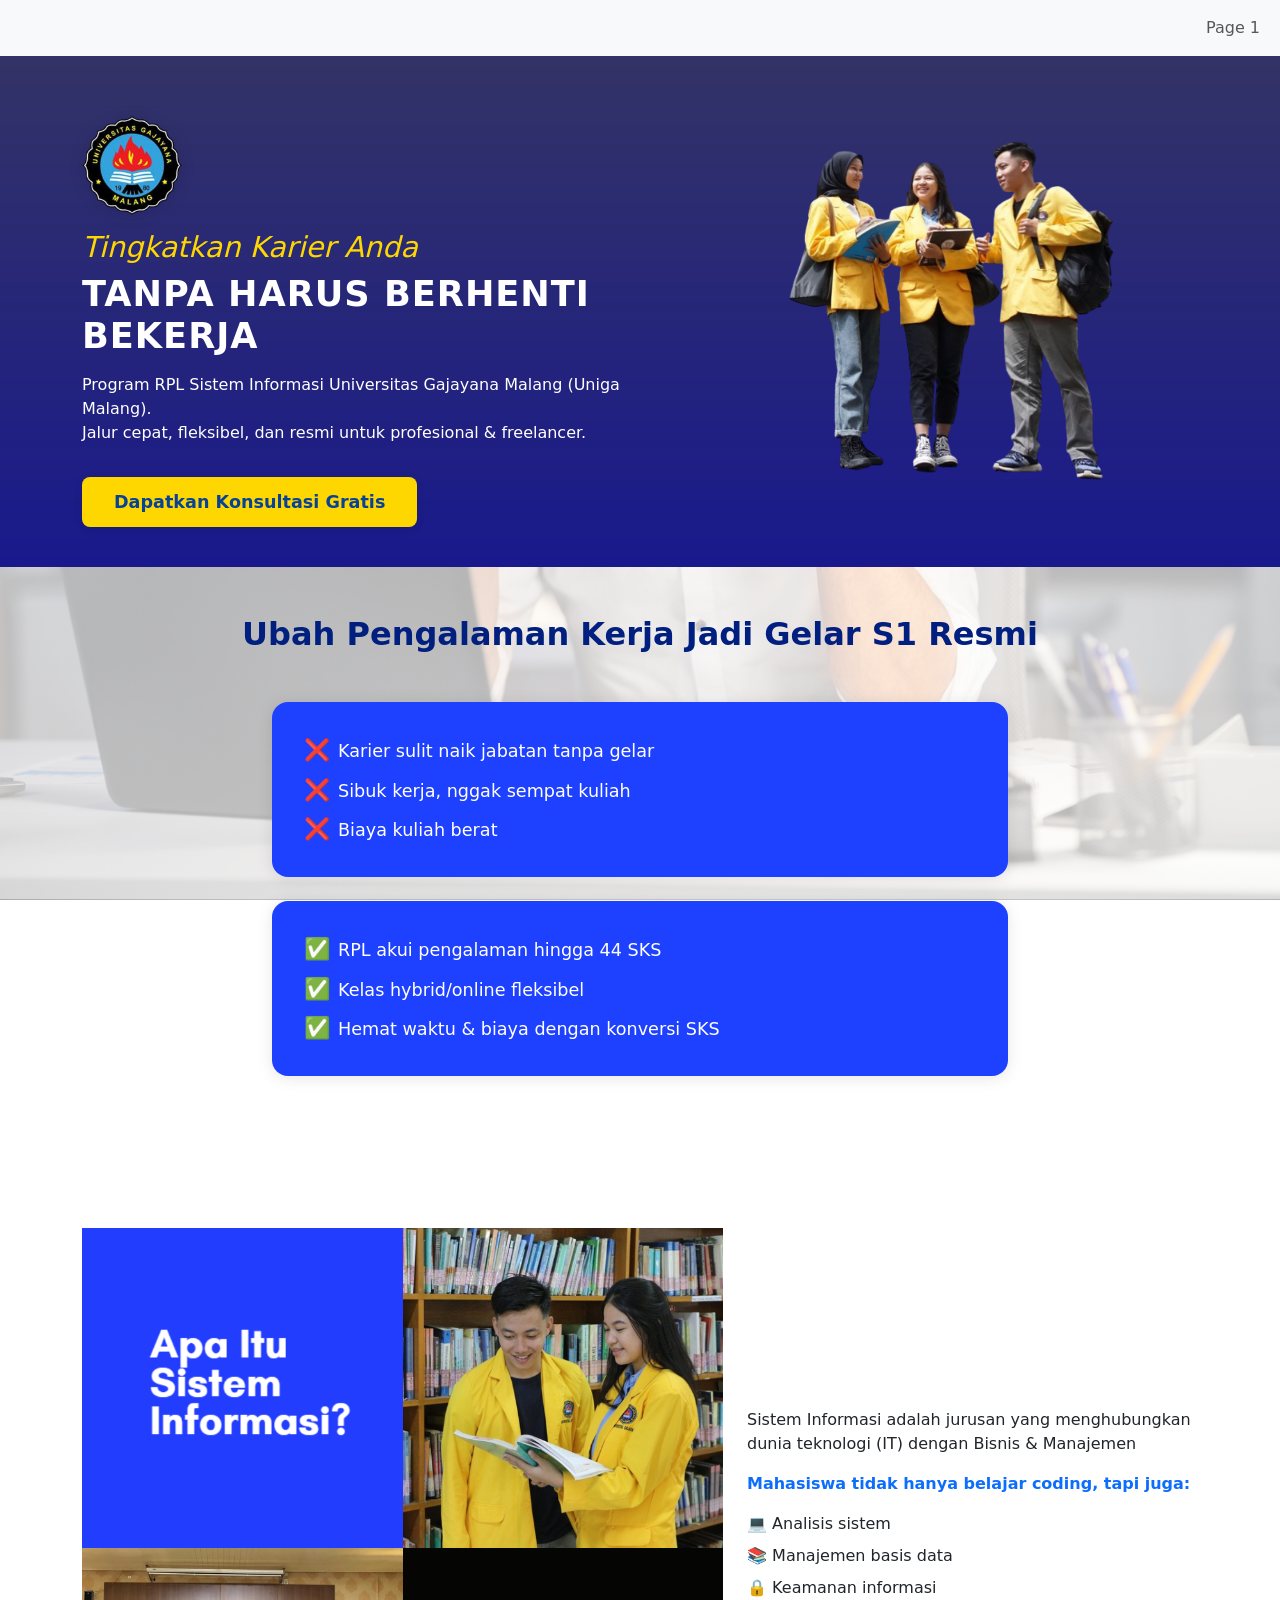
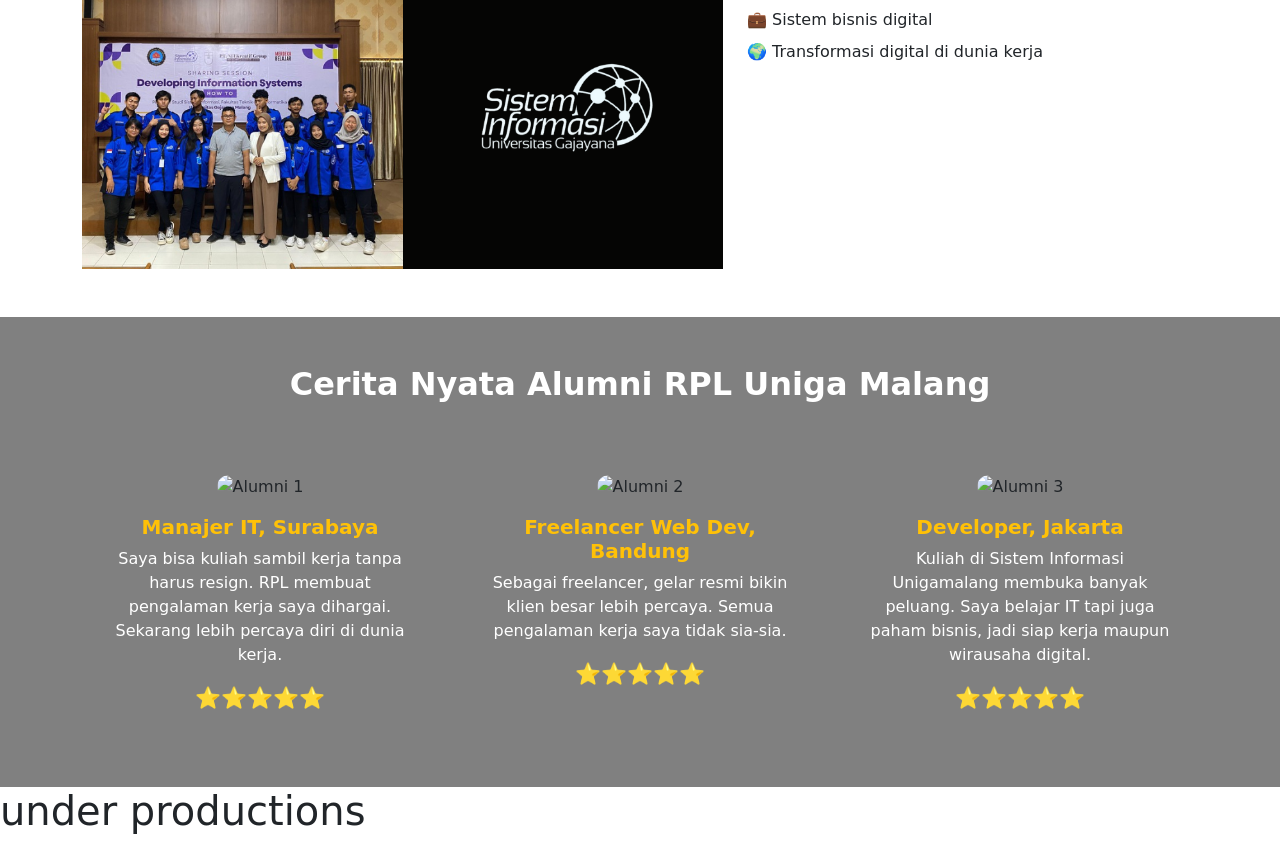
==== index.html @ 71e69e75 "push" ====
<!DOCTYPE html>
<html lang="en">
  <head>
    <!-- Required meta tags -->
    <meta charset="utf-8" />
    <meta name="viewport" content="width=device-width, initial-scale=1" />

    <!-- Bootstrap CSS -->
    <link
      href="https://cdn.jsdelivr.net/npm/bootstrap@5.0.2/dist/css/bootstrap.min.css"
      rel="stylesheet"
      integrity="sha384-EVSTQN3/azprG1Anm3QDgpJLIm9Nao0Yz1ztcQTwFspd3yD65VohhpuuCOmLASjC"
      crossorigin="anonymous"
    />

    <link rel="stylesheet" href="css/style.css" />
    <title>Sistem Informasi</title>
  </head>
  <body>
    <!-- <div class="container"> -->
    <!-- navbar  -->
    <nav class="navbar navbar-expand-lg bg-body-tertiary">
      <div class="container-fluid">
        <!-- <a class="navbar-brand" href="#">Navbar</a>
          <button
            class="navbar-toggler"
            type="button"
            data-bs-toggle="collapse"
            data-bs-target="#navbarNavAltMarkup"
            aria-controls="navbarNavAltMarkup"
            aria-expanded="false"
            aria-label="Toggle navigation"
          >
            <span class="navbar-toggler-icon"></span>
          </button> -->
        <div class="collapse navbar-collapse" id="navbarNavAltMarkup">
          <div class="navbar-nav ms-auto">
            <!-- <a class="nav-link active" aria-current="page" href="#">Home</a>
              <a class="nav-link" href="#">Features</a> -->
            <a class="nav-link" href="#">Page 1</a>
          </div>
        </div>
      </div>
    </nav>
    <!-- end navbar  -->

    <!-- heropage -->
    <section class="hero-section">
      <div class="container">
        <div class="row align-items-center">
          <!-- Bagian kiri teks -->
          <div class="col-md-6 hero-text">
            <img class="hero-logo" src="assets/logo.png" alt="" />
            <h2>Tingkatkan Karier Anda</h2>
            <h1>TANPA HARUS BERHENTI BEKERJA</h1>
            <p class="mt-3">
              Program RPL Sistem Informasi Universitas Gajayana Malang (Uniga
              Malang). <br />
              Jalur cepat, fleksibel, dan resmi untuk profesional & freelancer.
            </p>
            <button class="btn btn-warning mt-3 fw-bold btn-konsultasi">
              Dapatkan Konsultasi Gratis
            </button>
          </div>

          <!-- Bagian kanan gambar mahasiswa -->
          <div class="col-md-6 text-center">
            <img
              src="assets/hero-img.png"
              alt="Mahasiswa"
              class="student-img"
            />
          </div>
        </div>
      </div>
    </section>
    <!-- end heropage -->

    <!-- info  -->
    <!-- Section Informasi -->
    <section class="info-section py-5">
      <div class="container text-center">
        <h2 class="fw-bold mb-5 section-title">
          Ubah Pengalaman Kerja Jadi Gelar S1 Resmi
        </h2>

        <div class="row justify-content-center">
          <!-- Box negatif di atas, positif di bawah -->
          <div class="col-md-8 mb-4 d-flex flex-column align-items-center">
            <div class="info-box text-white w-100 mb-4">
              <p class="mb-2">
                <span class="icon-red">❌</span>Karier sulit naik jabatan tanpa
                gelar
              </p>
              <p class="mb-2">
                <span class="icon-red">❌</span>Sibuk kerja, nggak sempat kuliah
              </p>
              <p class="mb-0">
                <span class="icon-red">❌</span>Biaya kuliah berat
              </p>
            </div>
            <div class="info-box text-white w-100">
              <p class="mb-2">
                <span class="icon-green">✅</span>RPL akui pengalaman hingga 44
                SKS
              </p>
              <p class="mb-2">
                <span class="icon-green">✅</span>Kelas hybrid/online fleksibel
              </p>
              <p class="mb-0">
                <span class="icon-green">✅</span>Hemat waktu & biaya dengan
                konversi SKS
              </p>
            </div>
          </div>
        </div>
      </div>
    </section>
    <!-- info  -->

    <!-- SI ?  -->
    <section class="about-section py-5">
      <div class="container">
        <div class="row">
          <!-- Kolom kiri (judul + gambar grid) -->
          <div class="col-md-7">
            <div class="row g-0">
              <!-- Judul di kotak biru -->
              <div
                class="col-md-6 d-flex align-items-center justify-content-center about-title"
              >
                <!-- <h2 class="text-white fw-bold text-center">Apa Itu<br>Sistem Informasi?</h2> -->
                <img
                  src="assets/si-apa.png"
                  class="img-fluid h-100 w-100 object-fit-cover"
                  alt="Kegiatan"
                />
              </div>
              <!-- Gambar mahasiswa -->
              <div class="col-md-6">
                <img
                  src="assets/mhs-si.png"
                  class="img-fluid h-100 w-100 object-fit-cover"
                  alt="Mahasiswa"
                />
              </div>
              <!-- Gambar kegiatan -->
              <div class="col-md-6">
                <img
                  src="assets/himsi-img.png"
                  class="img-fluid h-100 w-100 object-fit-cover"
                  alt="Kegiatan"
                />
              </div>
              <!-- Logo Sistem Informasi -->
              <div
                class="col-md-6 d-flex align-items-center justify-content-center bg-dark"
              >
                <img
                  src="assets/si-black.png"
                  class="img-fluid h-100 w-100 object-fit-cover"
                  alt="Kegiatan"
                />
              </div>
            </div>
          </div>

          <!-- Kolom kanan (teks penjelasan) -->
          <div
            class="col-md-5 d-flex flex-column justify-content-center mt-4 mt-md-0"
          >
            <p>
              Sistem Informasi adalah jurusan yang menghubungkan dunia teknologi
              (IT) dengan Bisnis & Manajemen
            </p>
            <p class="fw-bold text-primary">
              Mahasiswa tidak hanya belajar coding, tapi juga:
            </p>
            <ul class="list-unstyled">
              <li class="mb-2">💻 Analisis sistem</li>
              <li class="mb-2">📚 Manajemen basis data</li>
              <li class="mb-2">🔒 Keamanan informasi</li>
              <li class="mb-2">💼 Sistem bisnis digital</li>
              <li class="mb-2">🌍 Transformasi digital di dunia kerja</li>
            </ul>
          </div>
        </div>
      </div>
    </section>
    <!-- SI ?  -->

    <!-- nyata ? -->
    <section class="alumni-section py-5">
      <div class="container text-center">
        <h2 class="fw-bold text-white mb-5">
          Cerita Nyata Alumni RPL Uniga Malang
        </h2>
        <div class="row g-4">
          <!-- Card 1 -->
          <div class="col-md-4">
            <div class="alumni-card p-4 h-100">
              <img
                src="assets/alumni1.jpg"
                alt="Alumni 1"
                class="alumni-img mb-3"
              />
              <h5 class="fw-bold text-warning">Manajer IT, Surabaya</h5>
              <p class="text-white">
                Saya bisa kuliah sambil kerja tanpa harus resign. RPL membuat
                pengalaman kerja saya dihargai. Sekarang lebih percaya diri di
                dunia kerja.
              </p>
              <div class="stars">⭐⭐⭐⭐⭐</div>
            </div>
          </div>

          <!-- Card 2 -->
          <div class="col-md-4">
            <div class="alumni-card p-4 h-100">
              <img
                src="assets/alumni2.jpg"
                alt="Alumni 2"
                class="alumni-img mb-3"
              />
              <h5 class="fw-bold text-warning">Freelancer Web Dev, Bandung</h5>
              <p class="text-white">
                Sebagai freelancer, gelar resmi bikin klien besar lebih percaya.
                Semua pengalaman kerja saya tidak sia-sia.
              </p>
              <div class="stars">⭐⭐⭐⭐⭐</div>
            </div>
          </div>

          <!-- Card 3 -->
          <div class="col-md-4">
            <div class="alumni-card p-4 h-100">
              <img
                src="assets/alumni3.jpg"
                alt="Alumni 3"
                class="alumni-img mb-3"
              />
              <h5 class="fw-bold text-warning">Developer, Jakarta</h5>
              <p class="text-white">
                Kuliah di Sistem Informasi Unigamalang membuka banyak peluang.
                Saya belajar IT tapi juga paham bisnis, jadi siap kerja maupun
                wirausaha digital.
              </p>
              <div class="stars">⭐⭐⭐⭐⭐</div>
            </div>
          </div>
        </div>
      </div>
    </section>
    <!-- nyata ? -->

    <h1>under productions</h1>

    <!-- </div> -->

    <!-- Optional JavaScript; choose one of the two! -->

    <!-- Option 1: Bootstrap Bundle with Popper -->
    <script
      src="https://cdn.jsdelivr.net/npm/bootstrap@5.0.2/dist/js/bootstrap.bundle.min.js"
      integrity="sha384-MrcW6ZMFYlzcLA8Nl+NtUVF0sA7MsXsP1UyJoMp4YLEuNSfAP+JcXn/tWtIaxVXM"
      crossorigin="anonymous"
    ></script>

    <!-- Option 2: Separate Popper and Bootstrap JS -->
    <!--
    <script src="https://cdn.jsdelivr.net/npm/@popperjs/core@2.9.2/dist/umd/popper.min.js" integrity="sha384-IQsoLXl5PILFhosVNubq5LC7Qb9DXgDA9i+tQ8Zj3iwWAwPtgFTxbJ8NT4GN1R8p" crossorigin="anonymous"></script>
    <script src="https://cdn.jsdelivr.net/npm/bootstrap@5.0.2/dist/js/bootstrap.min.js" integrity="sha384-cVKIPhGWiC2Al4u+LWgxfKTRIcfu0JTxR+EQDz/bgldoEyl4H0zUF0QKbrJ0EcQF" crossorigin="anonymous"></script>
    -->
  </body>
</html>
---- css/style.css ----
.hero-section {
  background: linear-gradient(rgba(0, 0, 64, 0.8), rgba(0, 0, 128, 0.9)),
    url("https://images.unsplash.com/photo-1523050854058-8df90110c9f1") center/cover no-repeat;
  color: white;
  padding: 60px 0 40px 0;
  /* border-radius: 0 0 2rem 2rem; */
  box-shadow: 0 4px 24px rgba(0,0,0,0.08);
}
.hero-text h1 {
  font-weight: bold;
  font-size: 2.2rem;
  letter-spacing: 1px;
  margin-bottom: 0.5rem;
}
.hero-text h2 {
  color: #ffd700;
  font-style: italic;
  font-size: 1.8rem;
  margin-bottom: 0.5rem;
}
.hero-logo {
  max-width: 100px;
  margin-bottom: 15px;
  filter: drop-shadow(0 2px 8px rgba(0,0,0,0.12));
}

.btn-konsultasi {
  color: #084298 !important; /* biru Bootstrap */
  background-color: #ffd700;
  border: none;
  font-weight: bold;
  box-shadow: 0 2px 8px rgba(0,0,0,0.12);
  transition: background 0.2s, color 0.2s;
  padding: 0.75rem 2rem;
  border-radius: 0.5rem;
  font-size: 1.1rem;
}
.btn-konsultasi:hover {
  background-color: #ffe066;
  color: #084298 !important;
  box-shadow: 0 4px 16px rgba(0,0,0,0.16);
}
.student-img {
  width: 600px;
  height: 400px;
  object-fit: contain;
  border-radius: 1rem;
  /* box-shadow: 0 2px 16px rgba(0,0,0,0.10); */
}

/* Info Section */
.info-section {
  display: flex;
  flex-direction: column;
  align-items: center;
  background: linear-gradient(rgba(255,255,255,0.7), rgba(255,255,255,0.7)),
    url('../assets/info-img.jpg') center/cover no-repeat;
  background-attachment: fixed;
  padding: 40px 0;
}

.section-title {
  color: #001F7F;
  font-weight: bold;
  font-size: 2rem;
  margin-bottom: 2rem;
}

.info-box {
  margin-bottom: 2rem;
  background-color: #1E40FF;
  padding: 2rem 2rem 2rem 2rem;
  border-radius: 1rem;
  text-align: left;
  width: 100%;
  max-width: 100%;
  box-sizing: border-box;
  word-break: break-word;
  white-space: normal;
  color: #fff;
  font-size: 1.1rem;
  box-shadow: 0 2px 16px rgba(0,0,0,0.10);
}

.icon-red {
  margin-right: 8px;
  color: #ff3333;
  font-weight: bold;
  font-size: 1.2em;
}

.icon-green {
  margin-right: 8px;
  color: #00cc66;
  font-weight: bold;
  font-size: 1.2em;
}

/* SI ? */
.about-section .about-title {
  background-color: #1E40FF; /* biru */
  min-height: 200px;
  text-align: center;
}

.about-section .about-title h2 {
  font-size: 1.8rem;
}

.object-fit-cover {
  object-fit: cover;
}

/* nyata ?  */
/* Alumni Section */
.alumni-section {
  background-color: grey ; /*soon-biru terang */
}

.alumni-card {
  background: transparent;
  border-radius: 12px;
  transition: transform 0.3s ease;
}

.alumni-card:hover {
  transform: translateY(-5px);
}

.alumni-img {
  width: 120px;
  height: 120px;
  object-fit: cover;
  border-radius: 12px; /* kotak rounded */
}

.stars {
  font-size: 1.3rem;
  color: #FFD700; /* kuning emas */
}


@media (max-width: 768px) {
  .hero-section {
    padding: 30px 0 20px 0;
    background-position: center;
    border-radius: 0 0 1rem 1rem;
  }
  .hero-text h1 {
    font-size: 1.2rem;
  }
  .hero-text h2 {
    font-size: 1rem;
  }
  .student-img {
    width: 100%;
    height: auto;
    max-width: 350px;
    display: block;
    margin: 0 auto;
    border-radius: 0.5rem;
  }
  .hero-logo {
    max-width: 50px;
  }
  .info-box {
    padding: 1rem;
    font-size: 1rem;
    border-radius: 0.5rem;
  }
}
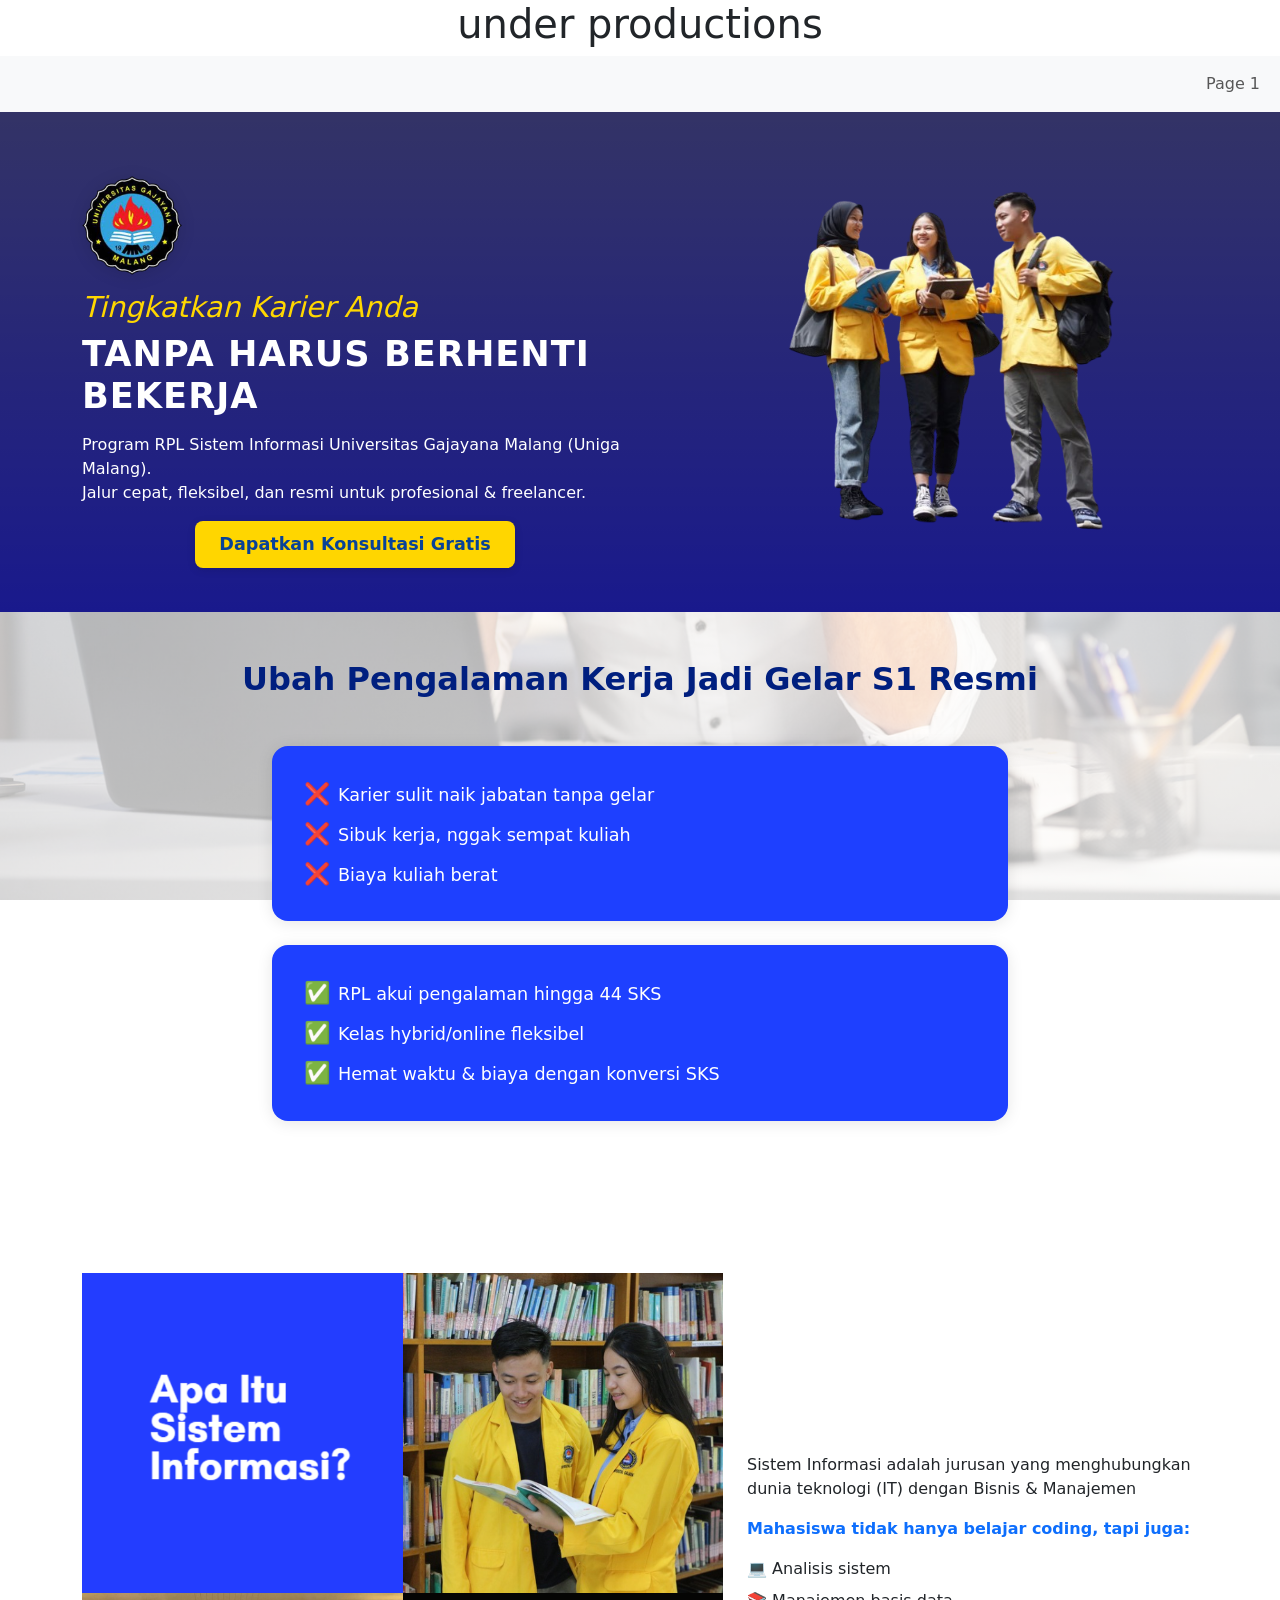
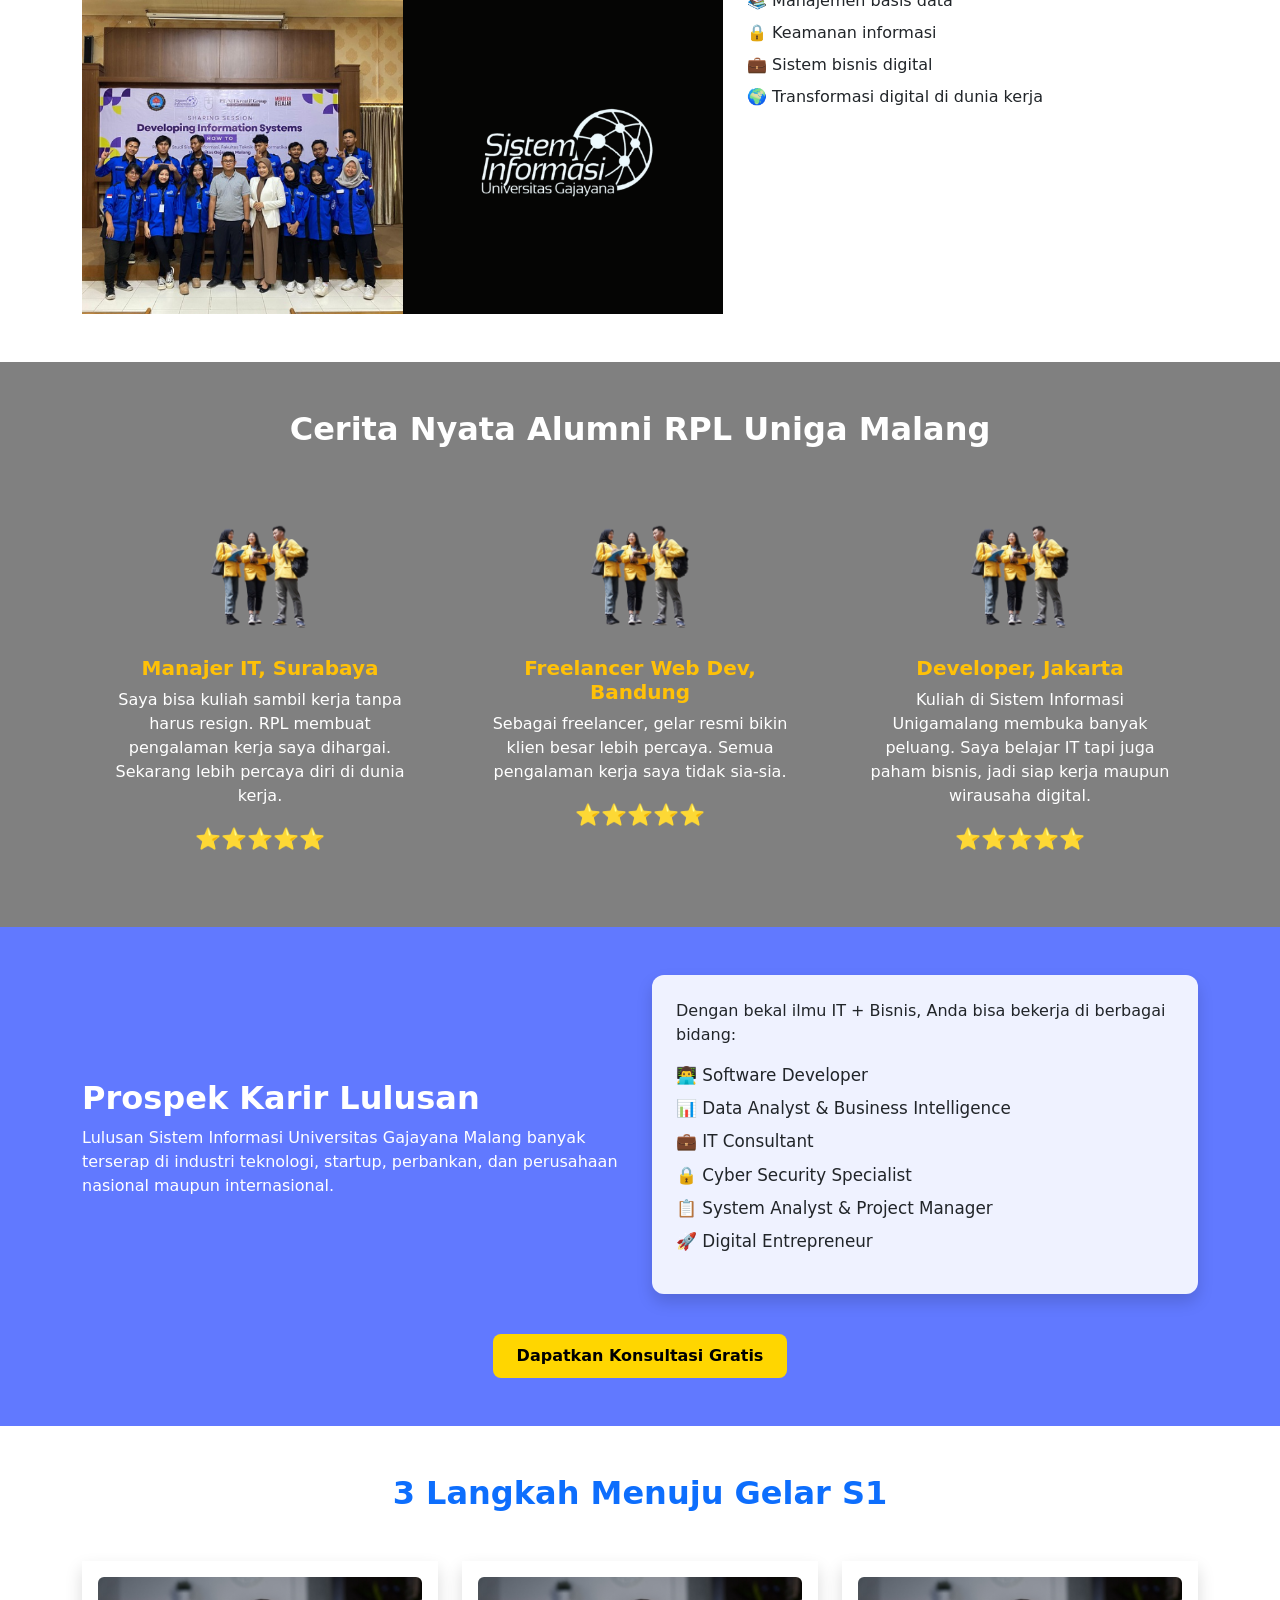
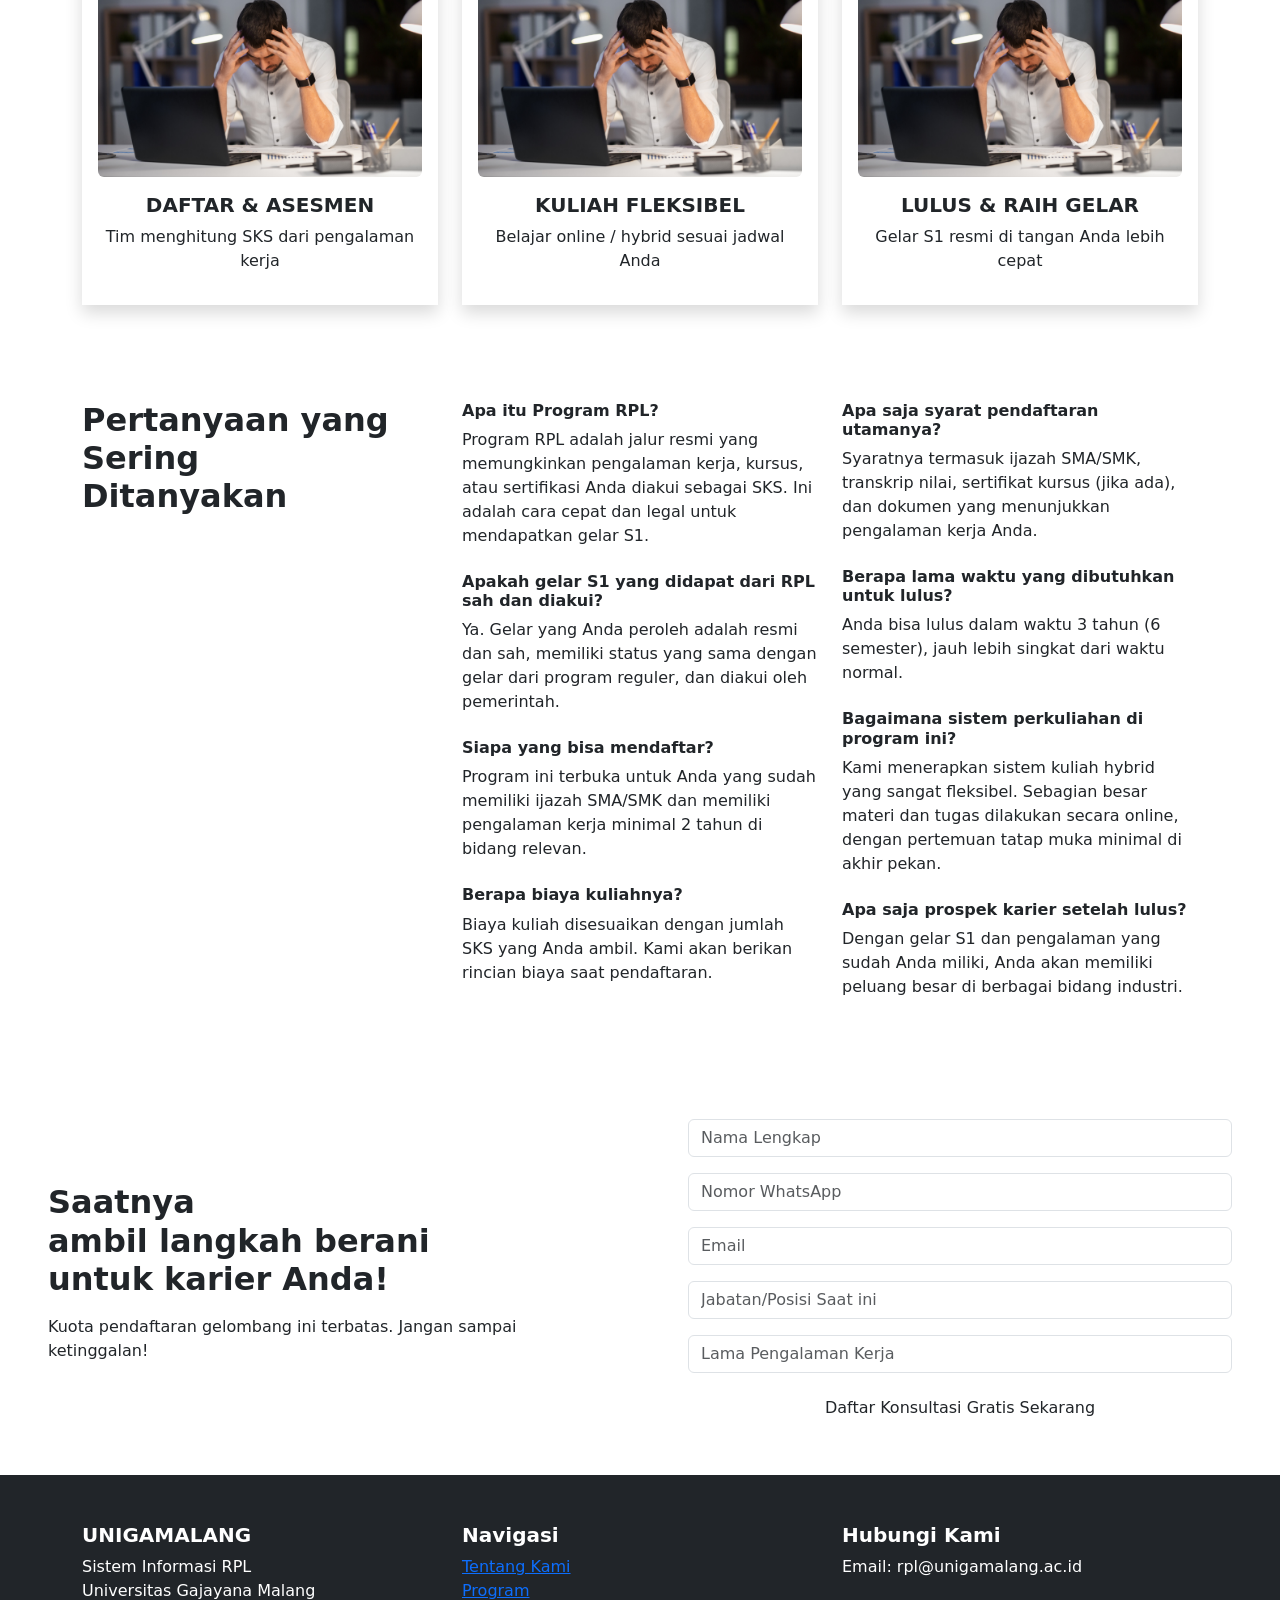
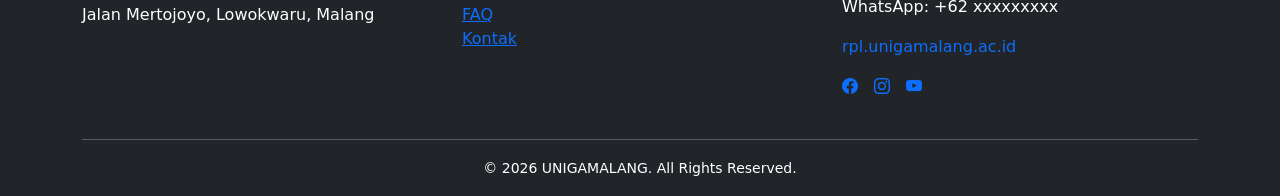
==== commit 815199b1: "update 3009" ====
--- a/index.html
+++ b/index.html
@@ -13,10 +13,24 @@
       crossorigin="anonymous"
     />
 
+    <!-- icon bootstrap -->
+    <link
+      rel="stylesheet"
+      href="https://cdn.jsdelivr.net/npm/bootstrap-icons/font/bootstrap-icons.css"
+    />
+
     <link rel="stylesheet" href="css/style.css" />
+
+    <!-- Favicon -->
+    <link rel="icon" type="image/png" href="assets/si-apa.png" />
     <title>Sistem Informasi</title>
   </head>
   <body>
+    <center>
+      <b>
+        <h1>under productions</h1>
+      </b>
+    </center>
     <!-- <div class="container"> -->
     <!-- navbar  -->
     <nav class="navbar navbar-expand-lg bg-body-tertiary">
@@ -200,7 +214,7 @@
           <div class="col-md-4">
             <div class="alumni-card p-4 h-100">
               <img
-                src="assets/alumni1.jpg"
+                src="assets/hero-img.png"
                 alt="Alumni 1"
                 class="alumni-img mb-3"
               />
@@ -218,7 +232,7 @@
           <div class="col-md-4">
             <div class="alumni-card p-4 h-100">
               <img
-                src="assets/alumni2.jpg"
+                src="assets/hero-img.png"
                 alt="Alumni 2"
                 class="alumni-img mb-3"
               />
@@ -235,7 +249,7 @@
           <div class="col-md-4">
             <div class="alumni-card p-4 h-100">
               <img
-                src="assets/alumni3.jpg"
+                src="assets/hero-img.png"
                 alt="Alumni 3"
                 class="alumni-img mb-3"
               />
@@ -253,7 +267,317 @@
     </section>
     <!-- nyata ? -->
 
-    <h1>under productions</h1>
+    <!-- prospek karir  -->
+    <section class="career-section py-5">
+      <div class="container">
+        <div class="row align-items-center">
+          <!-- Kiri -->
+          <div class="col-md-6 text-white">
+            <h2 class="fw-bold">Prospek Karir Lulusan</h2>
+            <p>
+              Lulusan Sistem Informasi Universitas Gajayana Malang banyak
+              terserap di industri teknologi, startup, perbankan, dan perusahaan
+              nasional maupun internasional.
+            </p>
+          </div>
+
+          <!-- Kanan -->
+          <div class="col-md-6 mb-4">
+            <div class="career-card p-4 shadow">
+              <p>
+                Dengan bekal ilmu IT + Bisnis, Anda bisa bekerja di berbagai
+                bidang:
+              </p>
+              <ul class="list-unstyled">
+                <li>👨‍💻 Software Developer</li>
+                <li>📊 Data Analyst & Business Intelligence</li>
+                <li>💼 IT Consultant</li>
+                <li>🔒 Cyber Security Specialist</li>
+                <li>📋 System Analyst & Project Manager</li>
+                <li>🚀 Digital Entrepreneur</li>
+              </ul>
+            </div>
+          </div>
+          <a href="#" class="btn btn-warning fw-bold mt-3"
+            >Dapatkan Konsultasi Gratis</a
+          >
+        </div>
+      </div>
+    </section>
+    <!-- prospek karir  -->
+
+    <!-- 3 langkah  -->
+    <section class="steps-section py-5">
+      <div class="container text-center">
+        <h2 class="fw-bold mb-5 text-primary">3 Langkah Menuju Gelar S1</h2>
+        <div class="row g4">
+          <!-- 1 -->
+          <div class="col-md-4">
+            <div class="step-card p-3 shadow">
+              <img
+                src="assets/info-img.jpg"
+                alt="satu"
+                class="img-fluid rounded mb-3"
+              />
+              <h5 class="fw-bold">DAFTAR & ASESMEN</h5>
+              <p>Tim menghitung SKS dari pengalaman kerja</p>
+            </div>
+          </div>
+
+          <!-- 2 -->
+          <div class="col-md-4">
+            <div class="step-card p-3 shadow">
+              <img
+                src="assets/info-img.jpg"
+                alt="satu"
+                class="img-fluid rounded mb-3"
+              />
+              <h5 class="fw-bold">KULIAH FLEKSIBEL</h5>
+              <p>Belajar online / hybrid sesuai jadwal Anda</p>
+            </div>
+          </div>
+
+          <!-- 3 -->
+          <div class="col-md-4">
+            <div class="step-card p-3 shadow">
+              <img
+                src="assets/info-img.jpg"
+                alt="satu"
+                class="img-fluid rounded mb-3"
+              />
+              <h5 class="fw-bold">LULUS & RAIH GELAR</h5>
+              <p>Gelar S1 resmi di tangan Anda lebih cepat</p>
+            </div>
+          </div>
+        </div>
+      </div>
+    </section>
+    <!-- 3 langkah  -->
+
+    <!-- FAQ -->
+    <section class="faq-section py-5">
+      <div class="container">
+        <div class="row">
+          <!-- Judul -->
+          <div class="col-md-4">
+            <h2 class="fw-bold faq-title">
+              Pertanyaan yang<br />Sering<br />Ditanyakan
+            </h2>
+          </div>
+
+          <!-- FAQ -->
+          <div class="col-md-8">
+            <div class="row">
+              <div class="col-md-6">
+                <div class="faq-item mb-4">
+                  <h6 class="fw-bold">Apa itu Program RPL?</h6>
+                  <p>
+                    Program RPL adalah jalur resmi yang memungkinkan pengalaman
+                    kerja, kursus, atau sertifikasi Anda diakui sebagai SKS. Ini
+                    adalah cara cepat dan legal untuk mendapatkan gelar S1.
+                  </p>
+                </div>
+                <div class="faq-item mb-4">
+                  <h6 class="fw-bold">
+                    Apakah gelar S1 yang didapat dari RPL sah dan diakui?
+                  </h6>
+                  <p>
+                    Ya. Gelar yang Anda peroleh adalah resmi dan sah, memiliki
+                    status yang sama dengan gelar dari program reguler, dan
+                    diakui oleh pemerintah.
+                  </p>
+                </div>
+                <div class="faq-item mb-4">
+                  <h6 class="fw-bold">Siapa yang bisa mendaftar?</h6>
+                  <p>
+                    Program ini terbuka untuk Anda yang sudah memiliki ijazah
+                    SMA/SMK dan memiliki pengalaman kerja minimal 2 tahun di
+                    bidang relevan.
+                  </p>
+                </div>
+                <div class="faq-item mb-4">
+                  <h6 class="fw-bold">Berapa biaya kuliahnya?</h6>
+                  <p>
+                    Biaya kuliah disesuaikan dengan jumlah SKS yang Anda ambil.
+                    Kami akan berikan rincian biaya saat pendaftaran.
+                  </p>
+                </div>
+              </div>
+
+              <div class="col-md-6">
+                <div class="faq-item mb-4">
+                  <h6 class="fw-bold">Apa saja syarat pendaftaran utamanya?</h6>
+                  <p>
+                    Syaratnya termasuk ijazah SMA/SMK, transkrip nilai,
+                    sertifikat kursus (jika ada), dan dokumen yang menunjukkan
+                    pengalaman kerja Anda.
+                  </p>
+                </div>
+                <div class="faq-item mb-4">
+                  <h6 class="fw-bold">
+                    Berapa lama waktu yang dibutuhkan untuk lulus?
+                  </h6>
+                  <p>
+                    Anda bisa lulus dalam waktu 3 tahun (6 semester), jauh lebih
+                    singkat dari waktu normal.
+                  </p>
+                </div>
+                <div class="faq-item mb-4">
+                  <h6 class="fw-bold">
+                    Bagaimana sistem perkuliahan di program ini?
+                  </h6>
+                  <p>
+                    Kami menerapkan sistem kuliah hybrid yang sangat fleksibel.
+                    Sebagian besar materi dan tugas dilakukan secara online,
+                    dengan pertemuan tatap muka minimal di akhir pekan.
+                  </p>
+                </div>
+                <div class="faq-item mb-4">
+                  <h6 class="fw-bold">
+                    Apa saja prospek karier setelah lulus?
+                  </h6>
+                  <p>
+                    Dengan gelar S1 dan pengalaman yang sudah Anda miliki, Anda
+                    akan memiliki peluang besar di berbagai bidang industri.
+                  </p>
+                </div>
+              </div>
+            </div>
+          </div>
+        </div>
+      </div>
+    </section>
+    <!-- FAQ -->
+
+    <!-- register ? -->
+    <section class="register-section">
+      <div class="container-fluid">
+        <div class="row align-items-center">
+          <!-- kiri  -->
+          <div class="col-md-6 p-5">
+            <!-- <div class="col-md-6 text-white p-5"> -->
+            <h2 class="fw-bold mb-3">
+              Saatnya <br />
+              ambil langkah berani <br />
+              untuk karier Anda!
+            </h2>
+            <p class="mb-0">
+              Kuota pendaftaran gelombang ini terbatas. Jangan sampai
+              ketinggalan!
+            </p>
+          </div>
+
+          <!-- kanan  -->
+          <div class="col-md-6 p-5">
+            <form action="">
+              <div class="form-group mb-3">
+                <input
+                  type="text"
+                  class="form-control custom-input"
+                  placeholder="Nama Lengkap"
+                />
+              </div>
+              <div class="form-group mb-3">
+                <input
+                  type="text"
+                  class="form-control custom-input"
+                  placeholder="Nomor WhatsApp"
+                />
+              </div>
+              <div class="form-group mb-3">
+                <input
+                  type="text"
+                  class="form-control custom-input"
+                  placeholder="Email"
+                />
+              </div>
+              <div class="form-group mb-3">
+                <input
+                  type="text"
+                  class="form-control custom-input"
+                  placeholder="Jabatan/Posisi Saat ini"
+                />
+              </div>
+              <div class="form-group mb-3">
+                <input
+                  type="text"
+                  class="form-control custom-input"
+                  placeholder="Lama Pengalaman Kerja"
+                />
+              </div>
+              <button class="btn custom-btn w-100" type="submit">
+                Daftar Konsultasi Gratis Sekarang
+              </button>
+            </form>
+          </div>
+        </div>
+      </div>
+    </section>
+    <!-- register ? -->
+
+    <!-- footer  -->
+    <footer class="footer bg-dark text-white pt-5 pb-3">
+      <div class="container">
+        <div class="row">
+          <!-- Kolom 1 -->
+          <div class="col-md-4 mb-4">
+            <h5 class="fw-bold">UNIGAMALANG</h5>
+            <p>
+              Sistem Informasi RPL<br />
+              Universitas Gajayana Malang<br />
+              Jalan Mertojoyo, Lowokwaru, Malang
+            </p>
+          </div>
+
+          <!-- Kolom 2 -->
+          <div class="col-md-4 mb-4">
+            <h5 class="fw-bold">Navigasi</h5>
+            <ul class="list-unstyled">
+              <li><a href="#about" class="footer-link">Tentang Kami</a></li>
+              <li><a href="#program" class="footer-link">Program</a></li>
+              <li><a href="#faq" class="footer-link">FAQ</a></li>
+              <li><a href="#contact" class="footer-link">Kontak</a></li>
+            </ul>
+          </div>
+
+          <!-- Kolom 3 -->
+          <div class="col-md-4 mb-4">
+            <h5 class="fw-bold">Hubungi Kami</h5>
+            <p>Email: rpl@unigamalang.ac.id</p>
+            <p>WhatsApp: +62 xxxxxxxxx</p>
+            <p>
+              <a
+                href="rpl.unigamalang.ac.id"
+                target="_blank"
+                style="text-decoration: none"
+                >rpl.unigamalang.ac.id</a
+              >
+            </p>
+            <div class="d-flex gap-3">
+              <a href="#" class="footer-social"
+                ><i class="bi bi-facebook"></i
+              ></a>
+              <a href="#" class="footer-social"
+                ><i class="bi bi-instagram"></i
+              ></a>
+              <a href="#" class="footer-social"
+                ><i class="bi bi-youtube"></i
+              ></a>
+            </div>
+          </div>
+        </div>
+
+        <hr class="border-light" />
+        <div class="text-center">
+          <small
+            >&copy; <span id="copyright-year"></span> UNIGAMALANG. All Rights
+            Reserved.</small
+          >
+        </div>
+      </div>
+    </footer>
+
+    <!-- footer  -->
 
     <!-- </div> -->
 
@@ -265,6 +589,11 @@
       integrity="sha384-MrcW6ZMFYlzcLA8Nl+NtUVF0sA7MsXsP1UyJoMp4YLEuNSfAP+JcXn/tWtIaxVXM"
       crossorigin="anonymous"
     ></script>
+
+    <script>
+      document.getElementById("copyright-year").textContent =
+        new Date().getFullYear();
+    </script>
 
     <!-- Option 2: Separate Popper and Bootstrap JS -->
     <!--
--- a/css/style.css
+++ b/css/style.css
@@ -1,10 +1,11 @@
 .hero-section {
   background: linear-gradient(rgba(0, 0, 64, 0.8), rgba(0, 0, 128, 0.9)),
-    url("https://images.unsplash.com/photo-1523050854058-8df90110c9f1") center/cover no-repeat;
+    url("https://images.unsplash.com/photo-1523050854058-8df90110c9f1")
+      center/cover no-repeat;
   color: white;
   padding: 60px 0 40px 0;
   /* border-radius: 0 0 2rem 2rem; */
-  box-shadow: 0 4px 24px rgba(0,0,0,0.08);
+  box-shadow: 0 4px 24px rgba(0, 0, 0, 0.08);
 }
 .hero-text h1 {
   font-weight: bold;
@@ -21,7 +22,7 @@
 .hero-logo {
   max-width: 100px;
   margin-bottom: 15px;
-  filter: drop-shadow(0 2px 8px rgba(0,0,0,0.12));
+  filter: drop-shadow(0 2px 8px rgba(0, 0, 0, 0.12));
 }
 
 .btn-konsultasi {
@@ -29,7 +30,7 @@
   background-color: #ffd700;
   border: none;
   font-weight: bold;
-  box-shadow: 0 2px 8px rgba(0,0,0,0.12);
+  box-shadow: 0 2px 8px rgba(0, 0, 0, 0.12);
   transition: background 0.2s, color 0.2s;
   padding: 0.75rem 2rem;
   border-radius: 0.5rem;
@@ -38,7 +39,7 @@
 .btn-konsultasi:hover {
   background-color: #ffe066;
   color: #084298 !important;
-  box-shadow: 0 4px 16px rgba(0,0,0,0.16);
+  box-shadow: 0 4px 16px rgba(0, 0, 0, 0.16);
 }
 .student-img {
   width: 600px;
@@ -53,14 +54,17 @@
   display: flex;
   flex-direction: column;
   align-items: center;
-  background: linear-gradient(rgba(255,255,255,0.7), rgba(255,255,255,0.7)),
-    url('../assets/info-img.jpg') center/cover no-repeat;
+  background: linear-gradient(
+      rgba(255, 255, 255, 0.7),
+      rgba(255, 255, 255, 0.7)
+    ),
+    url("../assets/info-img.jpg") center/cover no-repeat;
   background-attachment: fixed;
   padding: 40px 0;
 }
 
 .section-title {
-  color: #001F7F;
+  color: #001f7f;
   font-weight: bold;
   font-size: 2rem;
   margin-bottom: 2rem;
@@ -68,7 +72,7 @@
 
 .info-box {
   margin-bottom: 2rem;
-  background-color: #1E40FF;
+  background-color: #1e40ff;
   padding: 2rem 2rem 2rem 2rem;
   border-radius: 1rem;
   text-align: left;
@@ -79,7 +83,7 @@
   white-space: normal;
   color: #fff;
   font-size: 1.1rem;
-  box-shadow: 0 2px 16px rgba(0,0,0,0.10);
+  box-shadow: 0 2px 16px rgba(0, 0, 0, 0.1);
 }
 
 .icon-red {
@@ -98,7 +102,7 @@
 
 /* SI ? */
 .about-section .about-title {
-  background-color: #1E40FF; /* biru */
+  background-color: #1e40ff; /* biru */
   min-height: 200px;
   text-align: center;
 }
@@ -114,7 +118,7 @@
 /* nyata ?  */
 /* Alumni Section */
 .alumni-section {
-  background-color: grey ; /*soon-biru terang */
+  background-color: grey; /*soon-biru terang */
 }
 
 .alumni-card {
@@ -136,10 +140,99 @@
 
 .stars {
   font-size: 1.3rem;
-  color: #FFD700; /* kuning emas */
-}
-
-
+  color: #ffd700; /* kuning emas */
+}
+
+/* prospek karir  */
+/* Career Section */
+.career-section {
+  position: relative;
+  background: url("assets/campus-bg.jpg") no-repeat center center/cover;
+}
+
+.career-section::before {
+  content: "";
+  position: absolute;
+  top: 0;
+  left: 0;
+  width: 100%;
+  height: 100%;
+  background: rgba(30, 64, 255, 0.7); /* overlay biru transparan */
+}
+
+.career-section .container {
+  position: relative;
+  z-index: 2;
+}
+
+.career-card {
+  background: rgba(255, 255, 255, 0.9);
+  border-radius: 12px;
+}
+
+.career-card ul li {
+  margin-bottom: 8px;
+  font-size: 1.05rem;
+}
+
+.btn-warning {
+  margin-top: 20px;
+  background-color: #ffd600;
+  border: none;
+  color: #000;
+  padding: 10px 24px;
+  border-radius: 8px;
+  transition: 0.3s ease;
+  width: auto;
+  display: block;
+  min-width: unset;
+  margin-left: auto; /*center*/
+  margin-right: auto;
+}
+
+.btn-warning:hover {
+  background-color: #e6c200;
+}
+
+/* 3step  */
+.steps-section {
+  background: url("assets/") no-repeat center center/cover;
+  position: relative;
+}
+
+.steps-section::befroe {
+  content: "";
+  position: absolute;
+  top: 0;
+  left: 0;
+  width: 100%;
+  height: 100%;
+  background: rgba(255, 255, 255, 0.7);
+}
+
+.steps-section .container {
+  position: relative;
+  z-index: 2;
+}
+
+.step-card {
+  background: #fff;
+  boder-radius: 15px;
+  transition: transform 0.3s ease;
+}
+
+.step-card:hover {
+  transition: translateY(-8px);
+}
+
+.step-card img {
+  height: 200px;
+  object-fit: cover;
+  width: 100%;
+  border-radius: 10px;
+}
+
+/* rssponsve  */
 @media (max-width: 768px) {
   .hero-section {
     padding: 30px 0 20px 0;
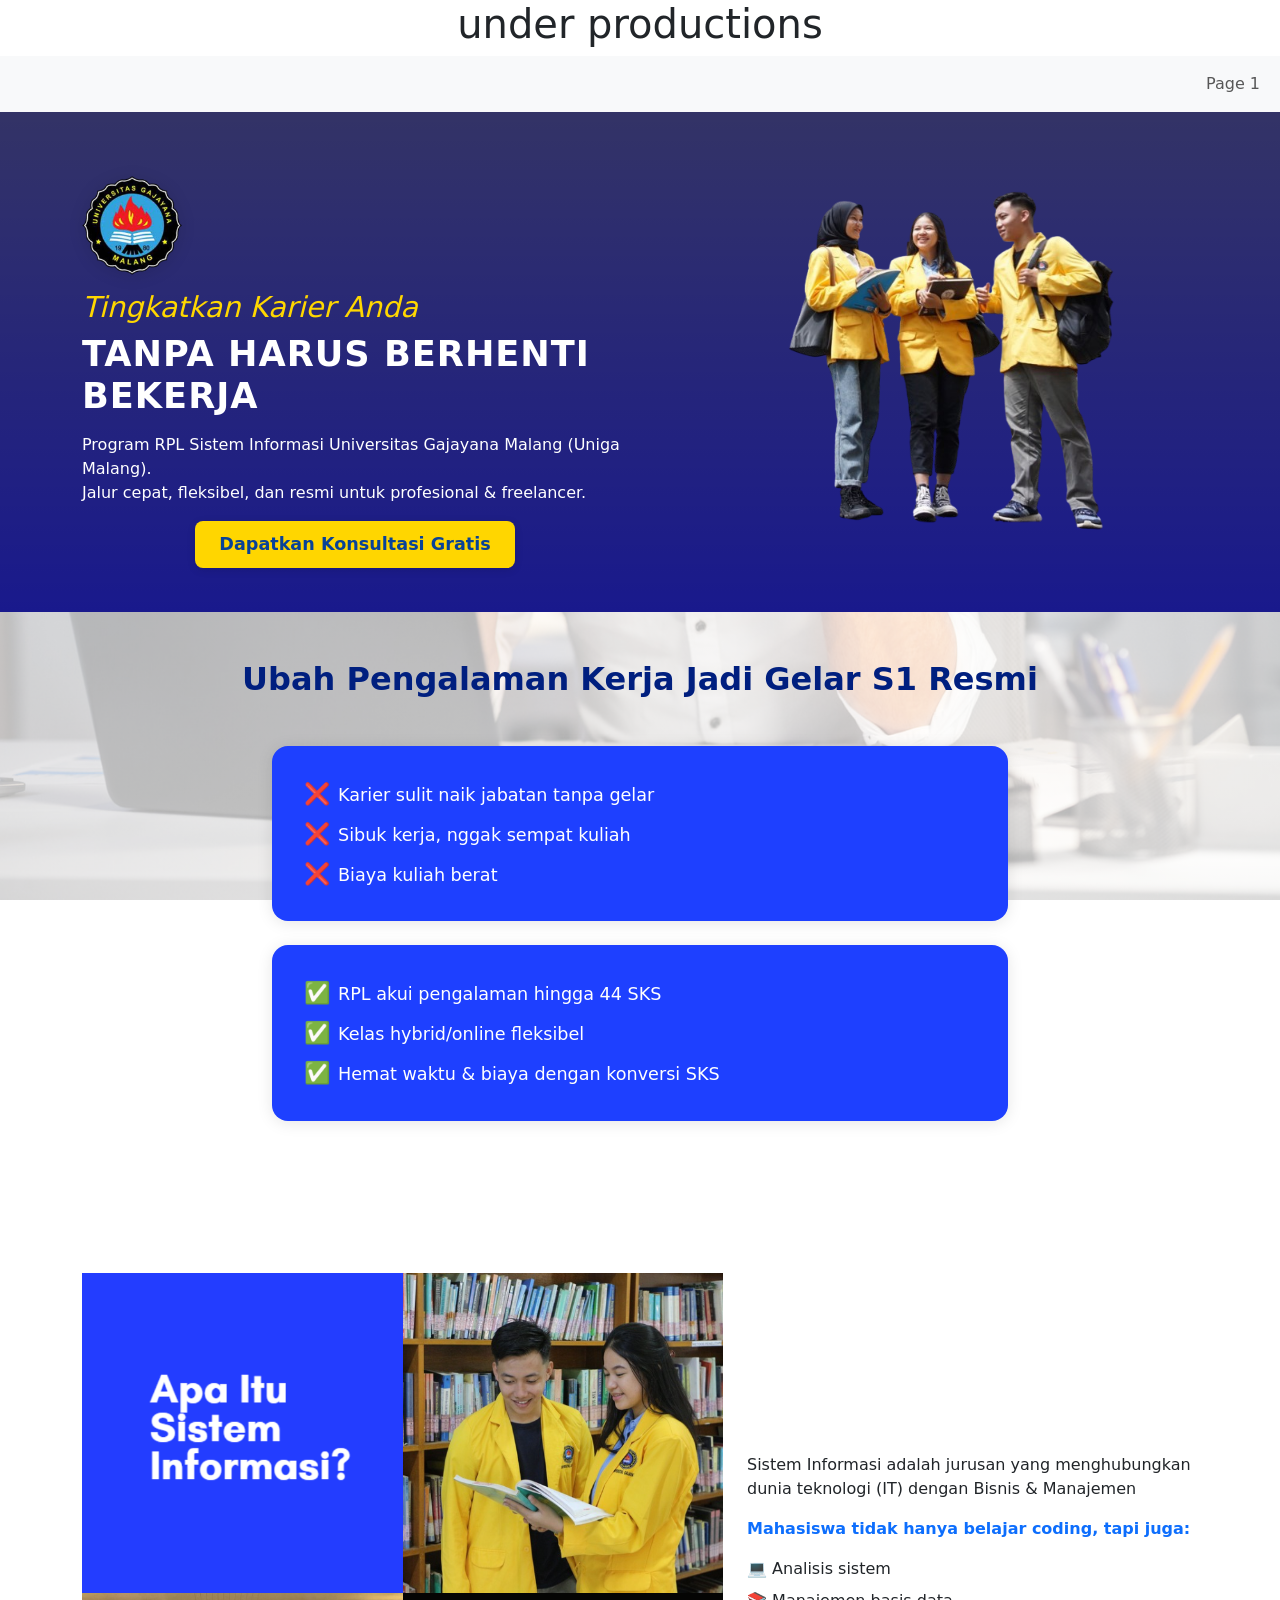
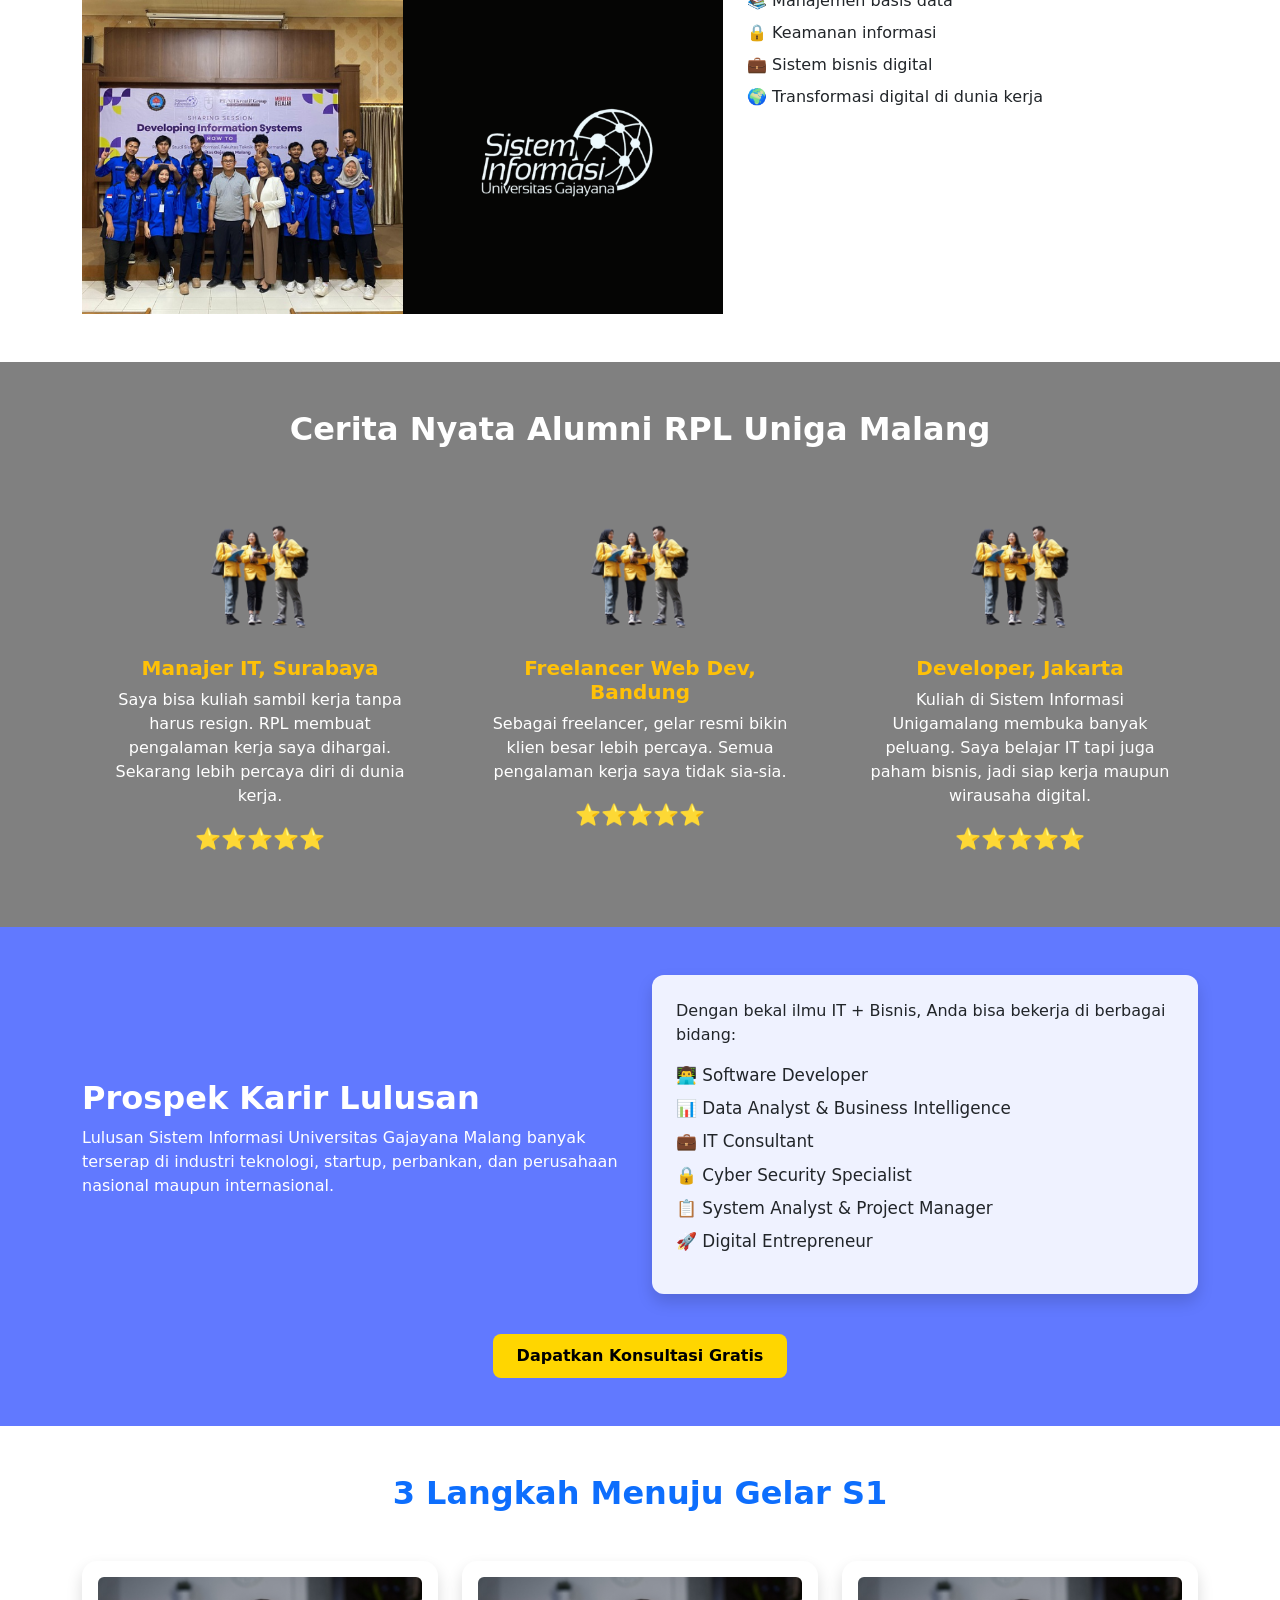
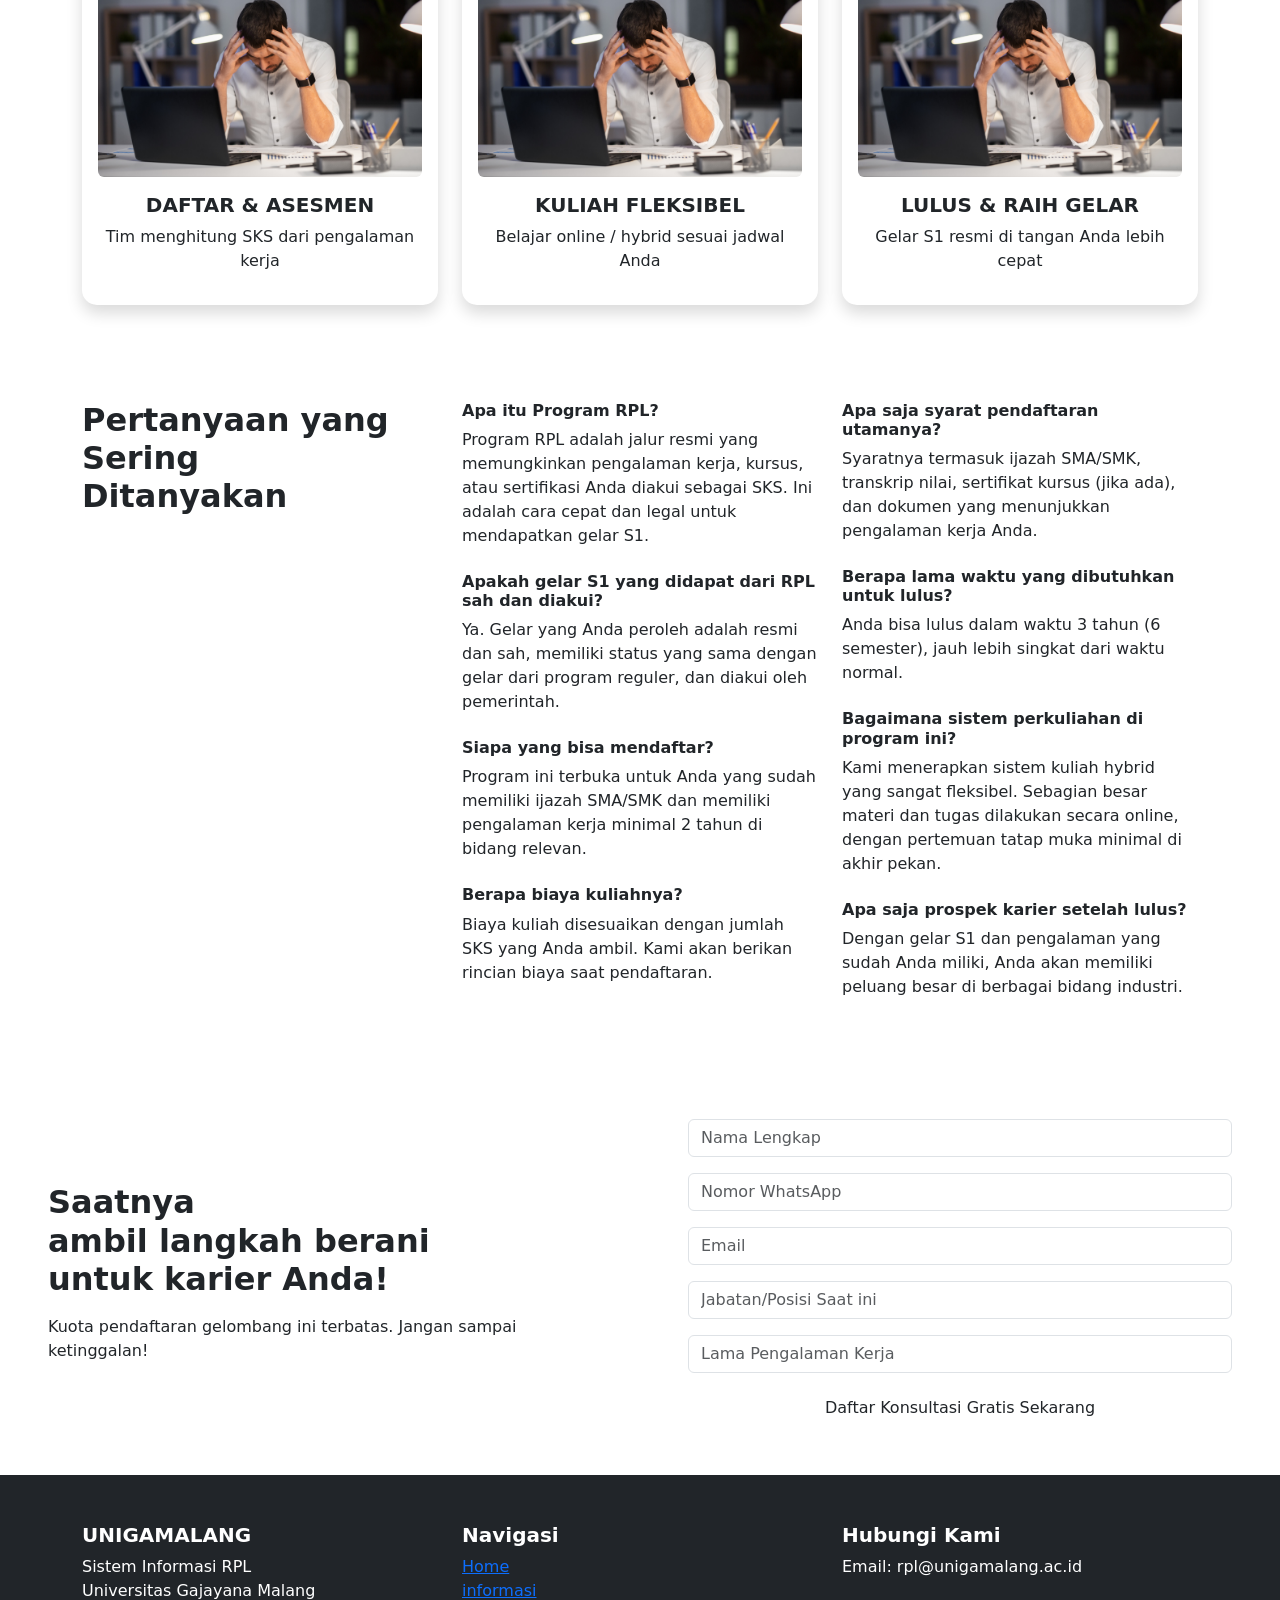
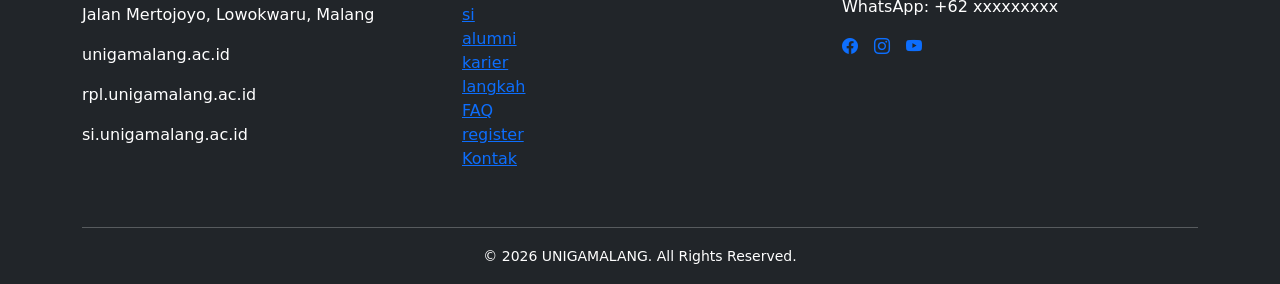
==== commit d5725577: "push again" ====
--- a/index.html
+++ b/index.html
@@ -59,7 +59,7 @@
     <!-- end navbar  -->
 
     <!-- heropage -->
-    <section class="hero-section">
+    <section id="hero" class="hero-section">
       <div class="container">
         <div class="row align-items-center">
           <!-- Bagian kiri teks -->
@@ -92,7 +92,7 @@
 
     <!-- info  -->
     <!-- Section Informasi -->
-    <section class="info-section py-5">
+    <section id="informasi" class="info-section py-5">
       <div class="container text-center">
         <h2 class="fw-bold mb-5 section-title">
           Ubah Pengalaman Kerja Jadi Gelar S1 Resmi
@@ -133,7 +133,7 @@
     <!-- info  -->
 
     <!-- SI ?  -->
-    <section class="about-section py-5">
+    <section id="si" class="about-section py-5">
       <div class="container">
         <div class="row">
           <!-- Kolom kiri (judul + gambar grid) -->
@@ -204,7 +204,7 @@
     <!-- SI ?  -->
 
     <!-- nyata ? -->
-    <section class="alumni-section py-5">
+    <section id="alumni" class="alumni-section py-5">
       <div class="container text-center">
         <h2 class="fw-bold text-white mb-5">
           Cerita Nyata Alumni RPL Uniga Malang
@@ -268,7 +268,7 @@
     <!-- nyata ? -->
 
     <!-- prospek karir  -->
-    <section class="career-section py-5">
+    <section id="karier" class="career-section py-5">
       <div class="container">
         <div class="row align-items-center">
           <!-- Kiri -->
@@ -307,7 +307,7 @@
     <!-- prospek karir  -->
 
     <!-- 3 langkah  -->
-    <section class="steps-section py-5">
+    <section id="steps" class="steps-section py-5">
       <div class="container text-center">
         <h2 class="fw-bold mb-5 text-primary">3 Langkah Menuju Gelar S1</h2>
         <div class="row g4">
@@ -355,7 +355,7 @@
     <!-- 3 langkah  -->
 
     <!-- FAQ -->
-    <section class="faq-section py-5">
+    <section id="faq" class="faq-section py-5">
       <div class="container">
         <div class="row">
           <!-- Judul -->
@@ -450,7 +450,7 @@
     <!-- FAQ -->
 
     <!-- register ? -->
-    <section class="register-section">
+    <section id="register" class="register-section">
       <div class="container-fluid">
         <div class="row align-items-center">
           <!-- kiri  -->
@@ -516,7 +516,7 @@
     <!-- register ? -->
 
     <!-- footer  -->
-    <footer class="footer bg-dark text-white pt-5 pb-3">
+    <footer id="contact" class="footer bg-dark text-white pt-5 pb-3">
       <div class="container">
         <div class="row">
           <!-- Kolom 1 -->
@@ -527,15 +527,47 @@
               Universitas Gajayana Malang<br />
               Jalan Mertojoyo, Lowokwaru, Malang
             </p>
+            <p>
+              <a
+                href="https://unigamalang.ac.id"
+                target="_blank"
+                class="text-white"
+                style="text-decoration: none"
+                >unigamalang.ac.id</a
+              >
+            </p>
+            <p>
+              <a
+                href="https://rpl.unigamalang.ac.id"
+                target="_blank"
+                class="text-white"
+                style="text-decoration: none"
+                >rpl.unigamalang.ac.id</a
+              >
+            </p>
+            <p>
+              <a
+                href="https://si.unigamalang.ac.id"
+                target="_blank"
+                class="text-white"
+                style="text-decoration: none"
+                >si.unigamalang.ac.id</a
+              >
+            </p>
           </div>
 
           <!-- Kolom 2 -->
           <div class="col-md-4 mb-4">
             <h5 class="fw-bold">Navigasi</h5>
             <ul class="list-unstyled">
-              <li><a href="#about" class="footer-link">Tentang Kami</a></li>
-              <li><a href="#program" class="footer-link">Program</a></li>
+              <li><a href="#hero" class="footer-link">Home</a></li>
+              <li><a href="#informasi" class="footer-link">informasi</a></li>
+              <li><a href="#si" class="footer-link">si</a></li>
+              <li><a href="#alumni" class="footer-link">alumni</a></li>
+              <li><a href="#karier" class="footer-link">karier</a></li>
+              <li><a href="#steps" class="footer-link">langkah</a></li>
               <li><a href="#faq" class="footer-link">FAQ</a></li>
+              <li><a href="#register" class="footer-link">register</a></li>
               <li><a href="#contact" class="footer-link">Kontak</a></li>
             </ul>
           </div>
@@ -545,14 +577,7 @@
             <h5 class="fw-bold">Hubungi Kami</h5>
             <p>Email: rpl@unigamalang.ac.id</p>
             <p>WhatsApp: +62 xxxxxxxxx</p>
-            <p>
-              <a
-                href="rpl.unigamalang.ac.id"
-                target="_blank"
-                style="text-decoration: none"
-                >rpl.unigamalang.ac.id</a
-              >
-            </p>
+
             <div class="d-flex gap-3">
               <a href="#" class="footer-social"
                 ><i class="bi bi-facebook"></i
--- a/css/style.css
+++ b/css/style.css
@@ -1,3 +1,6 @@
+html {
+  scroll-behavior: smooth;
+}
 .hero-section {
   background: linear-gradient(rgba(0, 0, 64, 0.8), rgba(0, 0, 128, 0.9)),
     url("https://images.unsplash.com/photo-1523050854058-8df90110c9f1")
@@ -217,7 +220,7 @@
 
 .step-card {
   background: #fff;
-  boder-radius: 15px;
+  border-radius: 15px;
   transition: transform 0.3s ease;
 }
 
@@ -238,12 +241,15 @@
     padding: 30px 0 20px 0;
     background-position: center;
     border-radius: 0 0 1rem 1rem;
+    box-shadow: none;
   }
   .hero-text h1 {
     font-size: 1.2rem;
+    margin-bottom: 0.3rem;
   }
   .hero-text h2 {
     font-size: 1rem;
+    margin-bottom: 0.3rem;
   }
   .student-img {
     width: 100%;
@@ -252,6 +258,7 @@
     display: block;
     margin: 0 auto;
     border-radius: 0.5rem;
+    box-shadow: none;
   }
   .hero-logo {
     max-width: 50px;
@@ -260,5 +267,84 @@
     padding: 1rem;
     font-size: 1rem;
     border-radius: 0.5rem;
-  }
-}
+    margin-bottom: 1rem;
+  }
+  .about-section .about-title {
+    min-height: 120px;
+    padding: 1rem 0;
+  }
+  .about-section .about-title h2 {
+    font-size: 1.1rem;
+  }
+  .alumni-img {
+    width: 80px;
+    height: 80px;
+    border-radius: 8px;
+  }
+  .alumni-card {
+    padding: 1rem;
+  }
+  .career-card {
+    padding: 1rem;
+    border-radius: 8px;
+  }
+  .steps-section .step-card {
+    padding: 1rem;
+    border-radius: 8px;
+  }
+  .step-card img {
+    height: 120px;
+    border-radius: 6px;
+  }
+  .section-title {
+    font-size: 1.2rem;
+    margin-bottom: 1rem;
+  }
+  .footer {
+    padding-top: 2rem;
+    padding-bottom: 1rem;
+  }
+  .footer .row > div {
+    margin-bottom: 1rem;
+  }
+  .footer h5 {
+    font-size: 1rem;
+  }
+  .footer-link {
+    font-size: 0.95rem;
+  }
+  .register-section .col-md-6 {
+    padding: 1rem !important;
+  }
+  .custom-btn {
+    font-size: 1rem;
+    padding: 0.7rem;
+  }
+  .faq-title {
+    font-size: 1.1rem;
+  }
+  .faq-item {
+    padding: 0.5rem;
+  }
+  .container, .container-fluid {
+    padding-left: 10px;
+    padding-right: 10px;
+  }
+  .row {
+    margin-left: 0;
+    margin-right: 0;
+  }
+  .mb-5 {
+    margin-bottom: 2rem !important;
+  }
+  .mb-4 {
+    margin-bottom: 1.2rem !important;
+  }
+  .p-5 {
+    padding: 1.2rem !important;
+  }
+  .py-5 {
+    padding-top: 2rem !important;
+    padding-bottom: 2rem !important;
+  }
+}
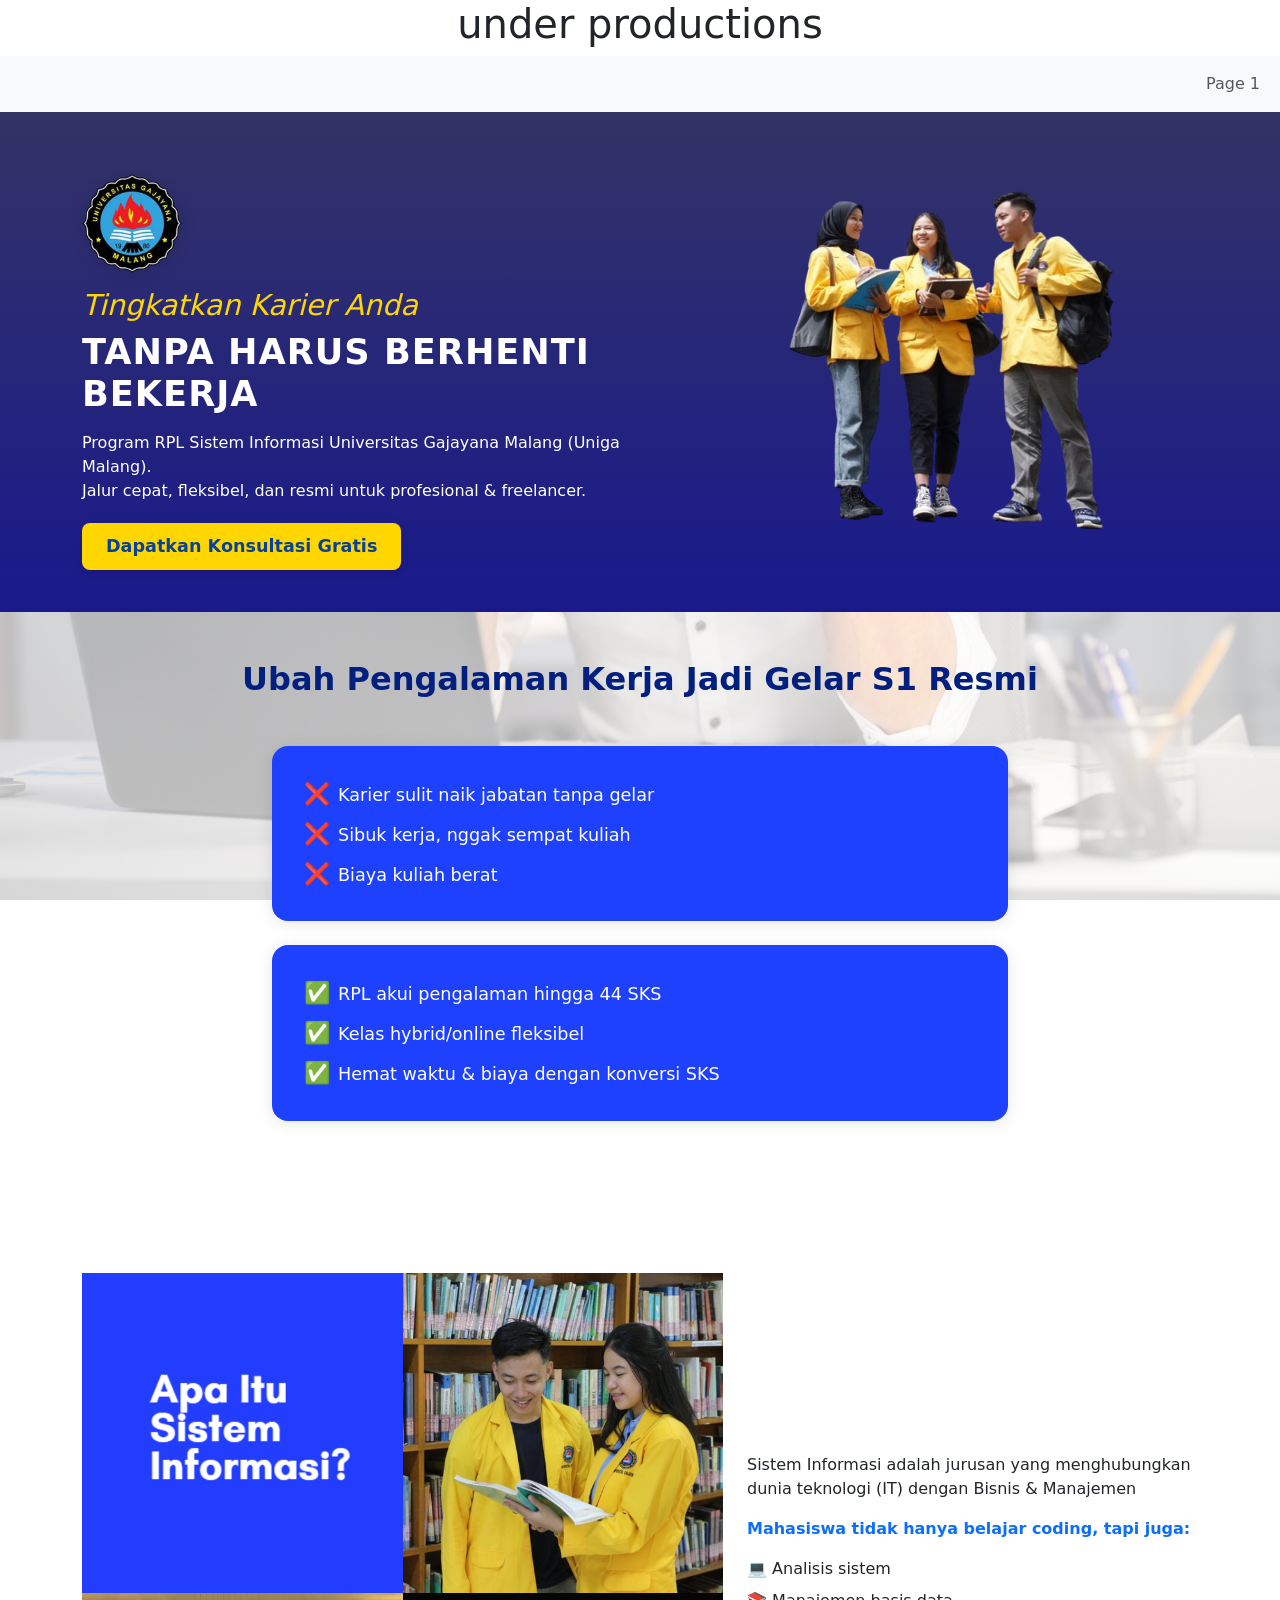
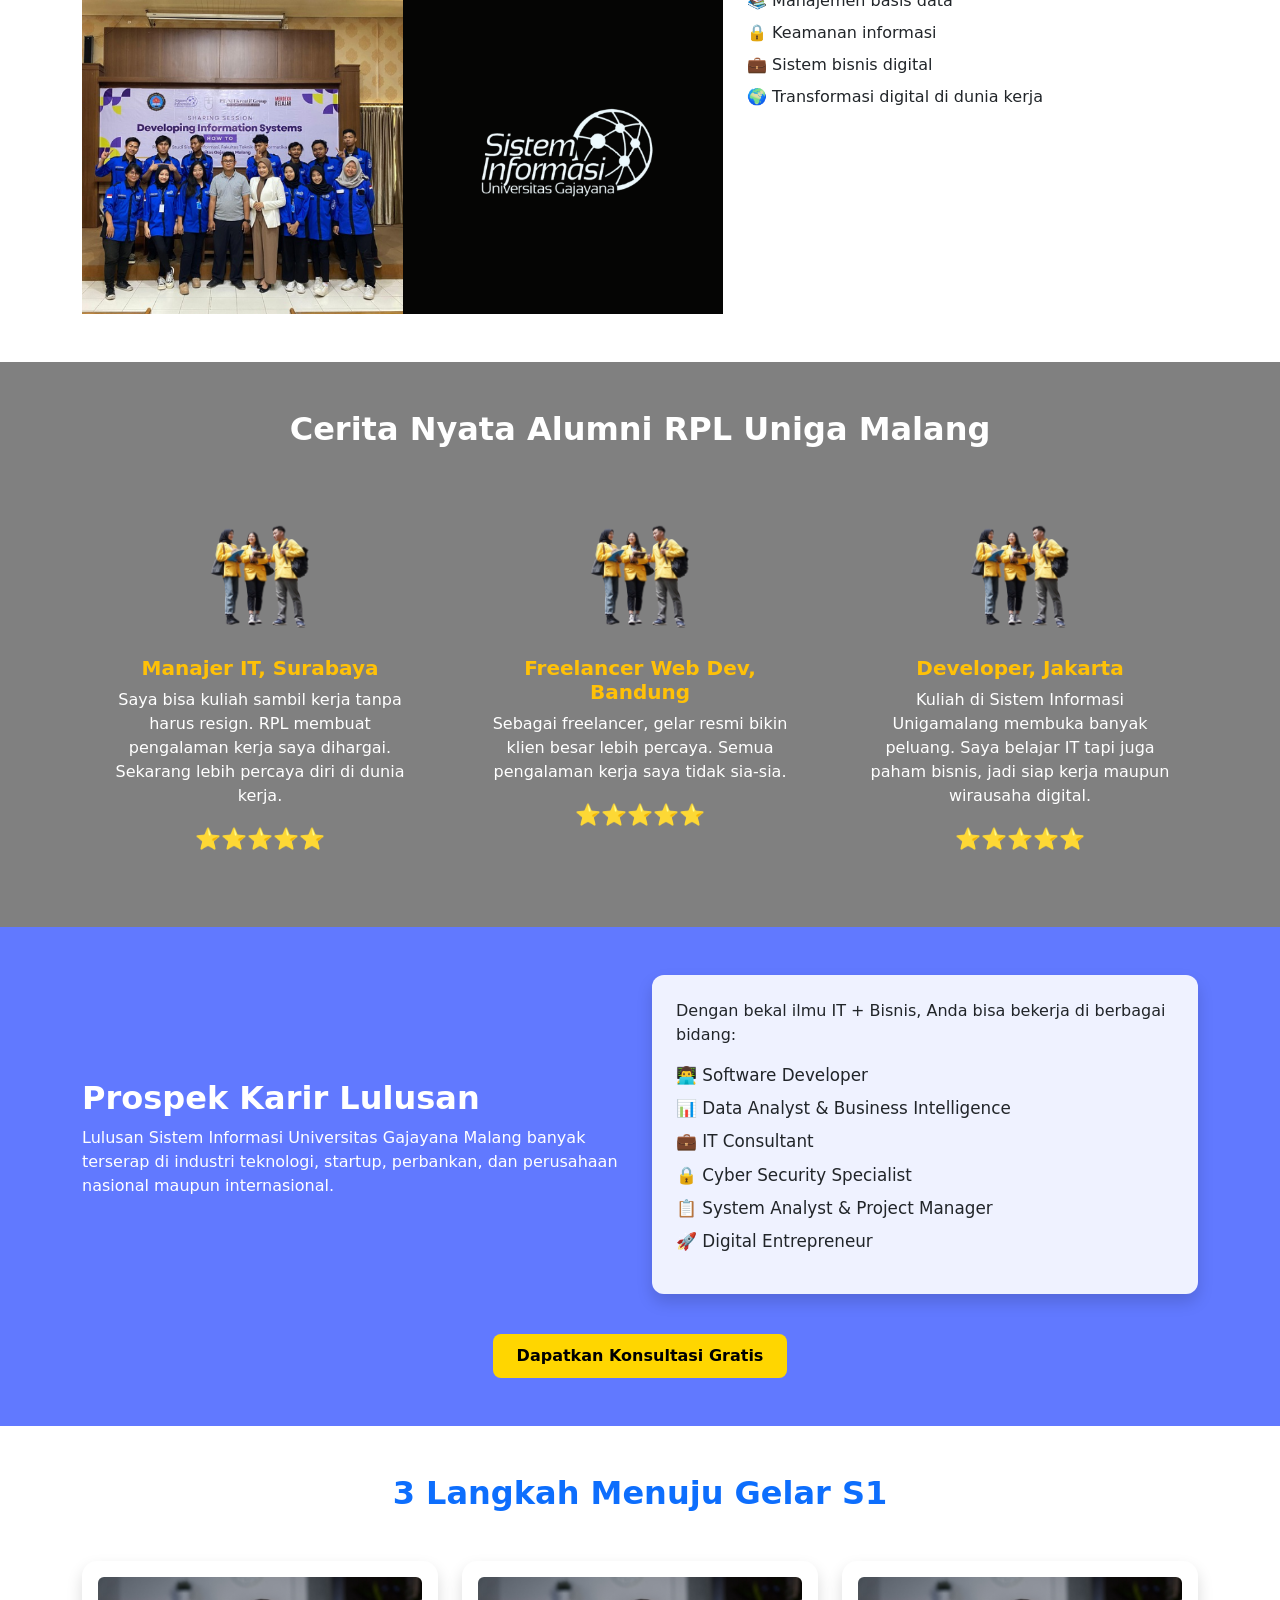
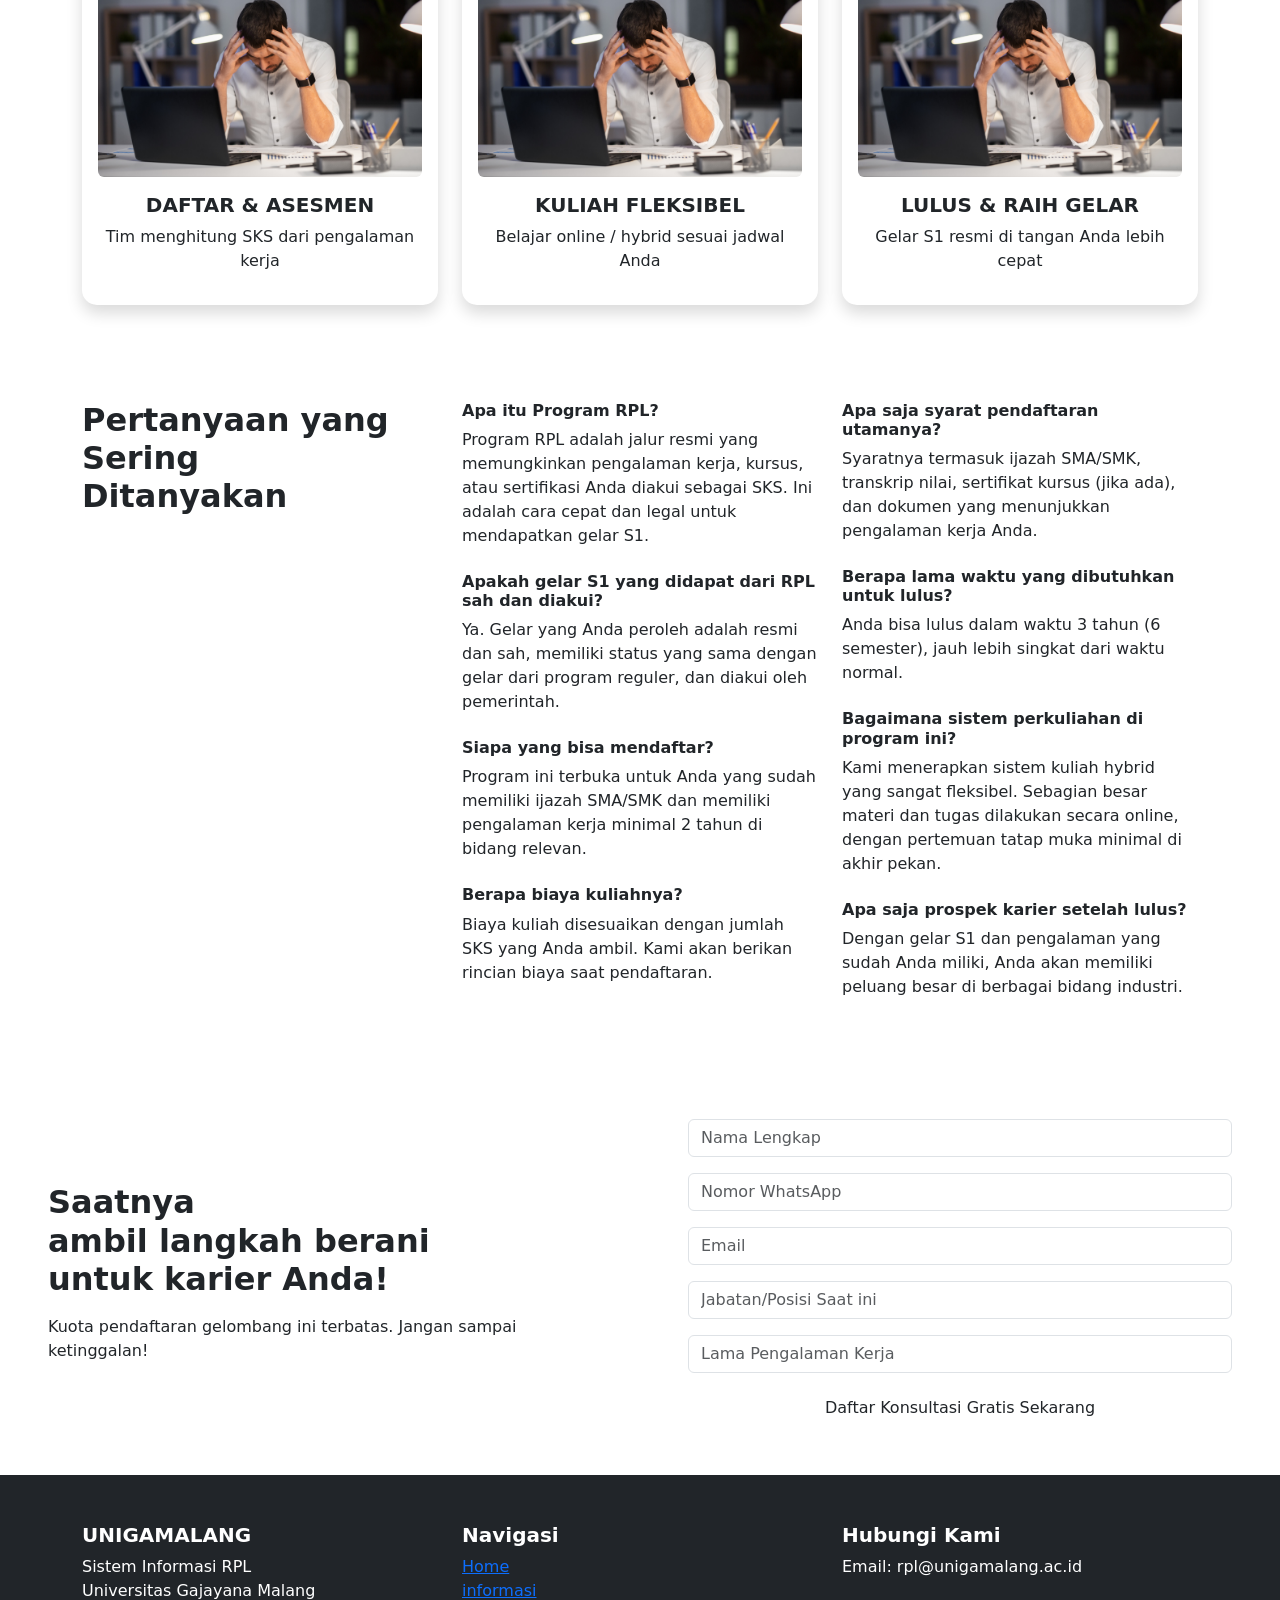
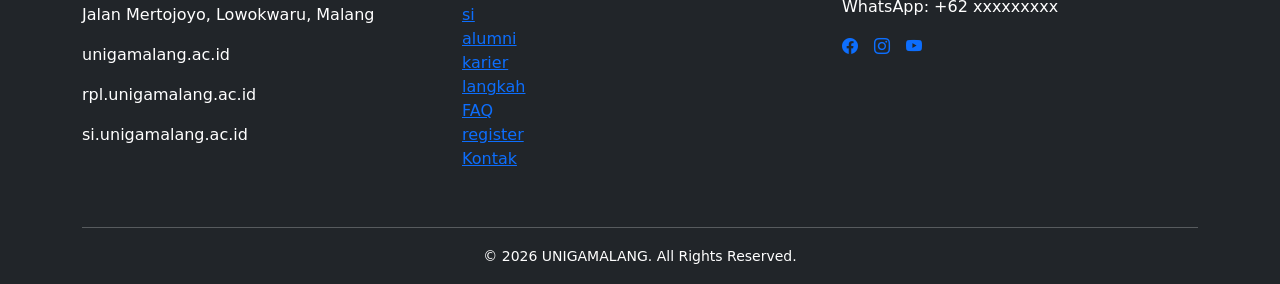
==== commit 03f32ed1: "button setting" ====
--- a/index.html
+++ b/index.html
@@ -72,7 +72,7 @@
               Malang). <br />
               Jalur cepat, fleksibel, dan resmi untuk profesional & freelancer.
             </p>
-            <button class="btn btn-warning mt-3 fw-bold btn-konsultasi">
+            <button class="btn btn-warning fw-bold btn-konsultasi" style="margin-left:0;">
               Dapatkan Konsultasi Gratis
             </button>
           </div>
--- a/css/style.css
+++ b/css/style.css
@@ -38,6 +38,9 @@
   padding: 0.75rem 2rem;
   border-radius: 0.5rem;
   font-size: 1.1rem;
+  display: inline-block;
+  margin-left: 0;
+  margin-right: 0;
 }
 .btn-konsultasi:hover {
   background-color: #ffe066;
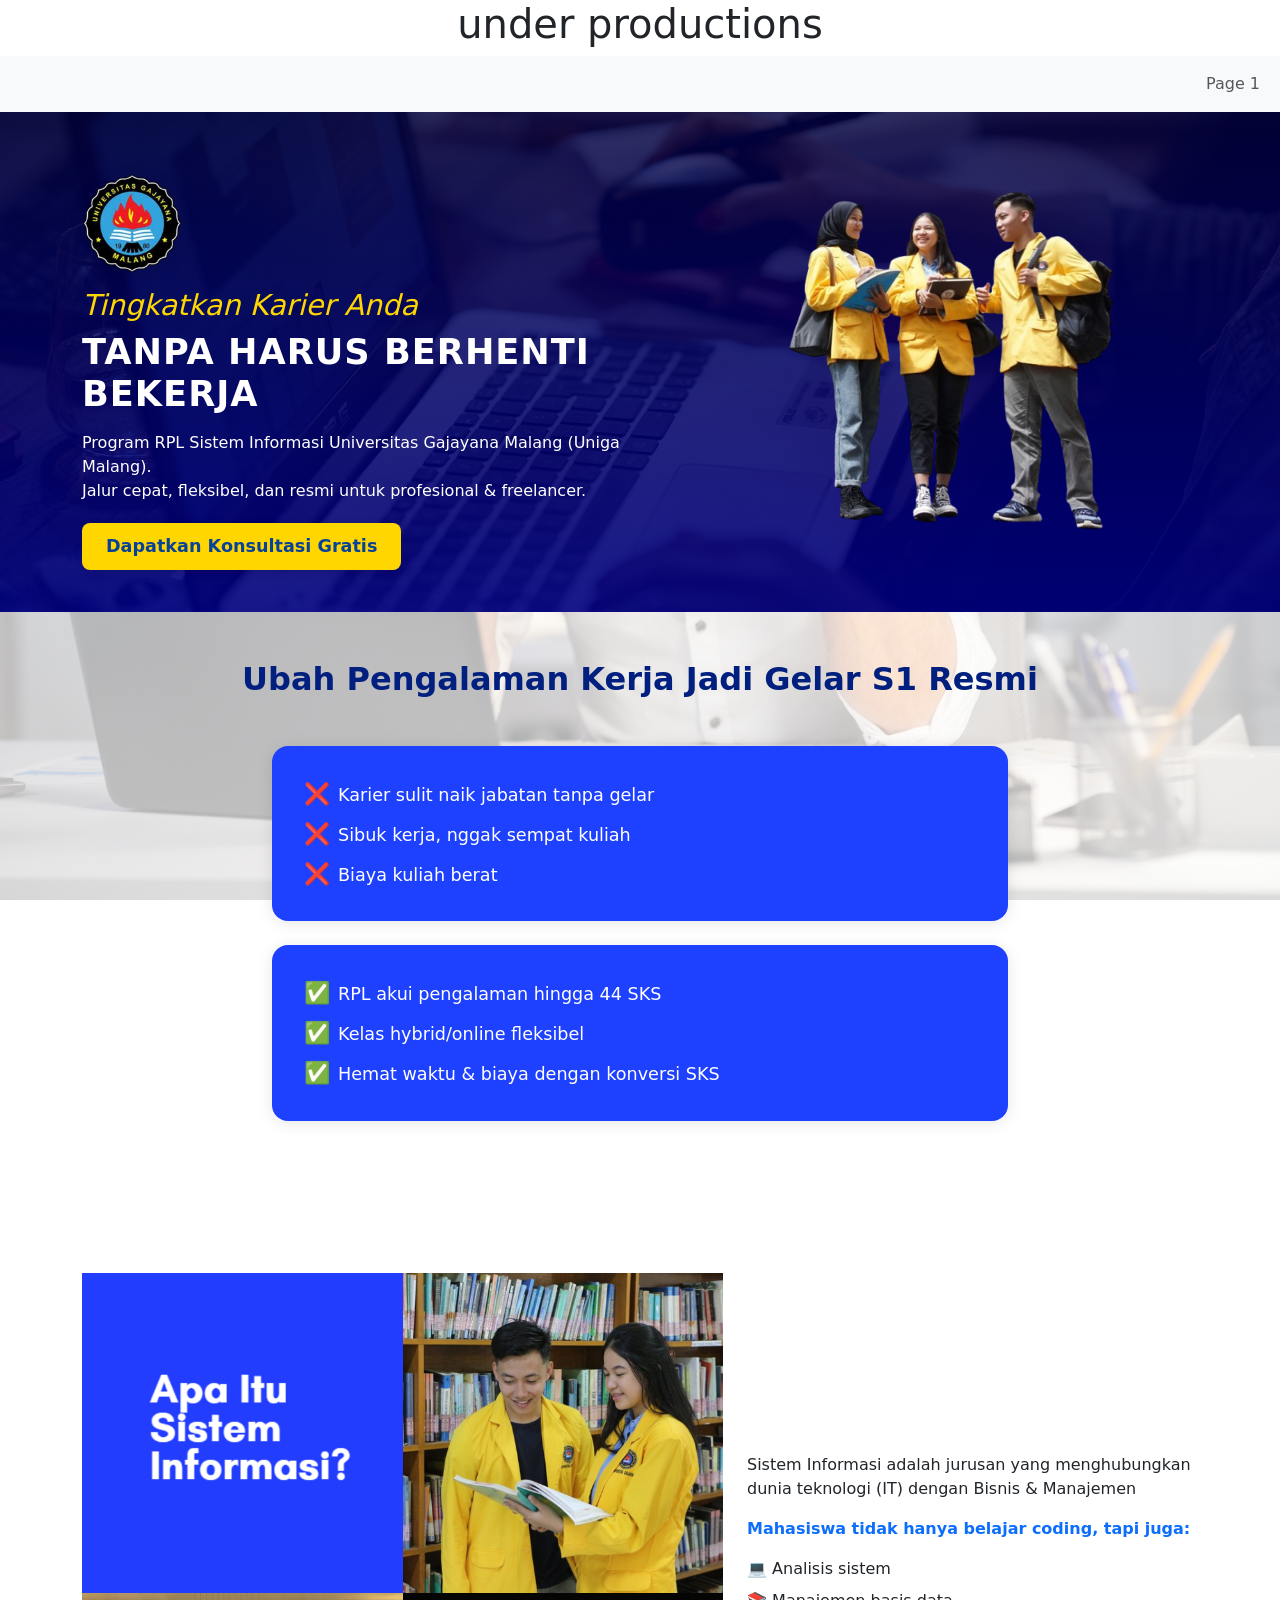
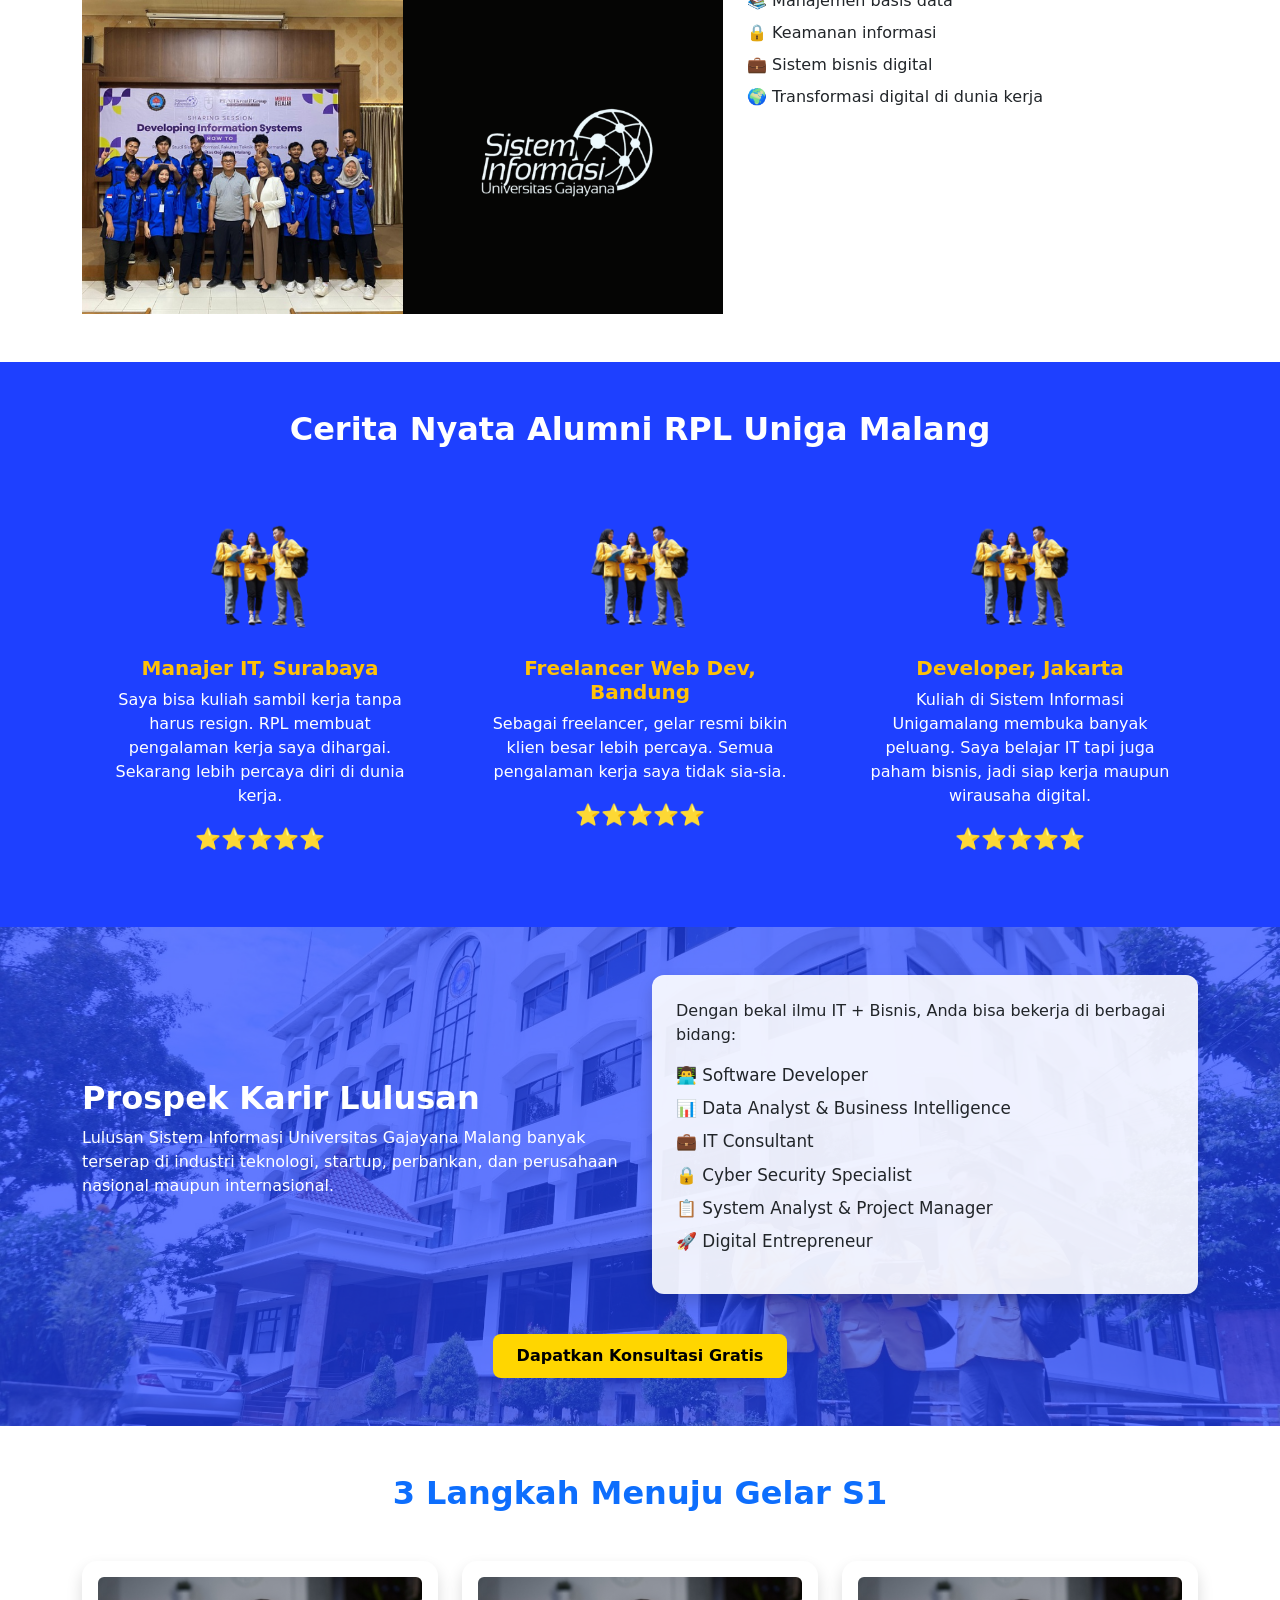
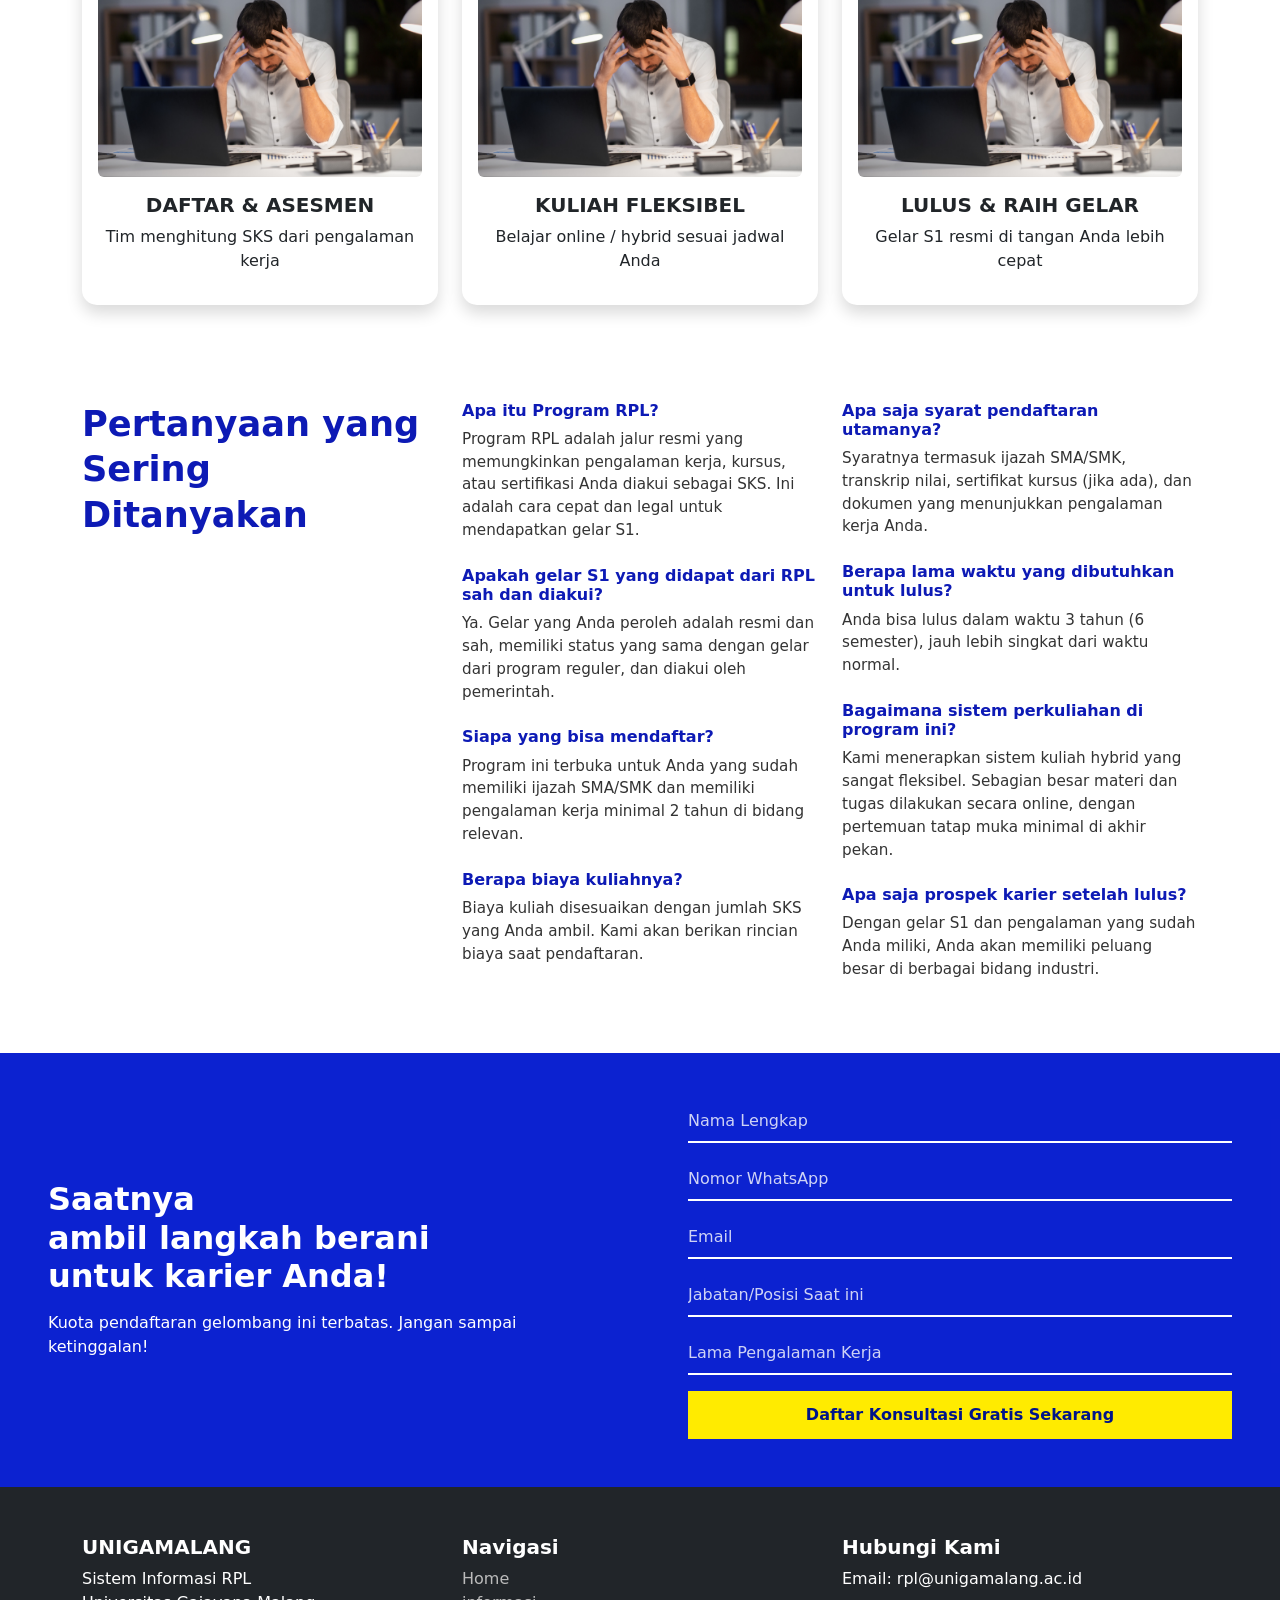
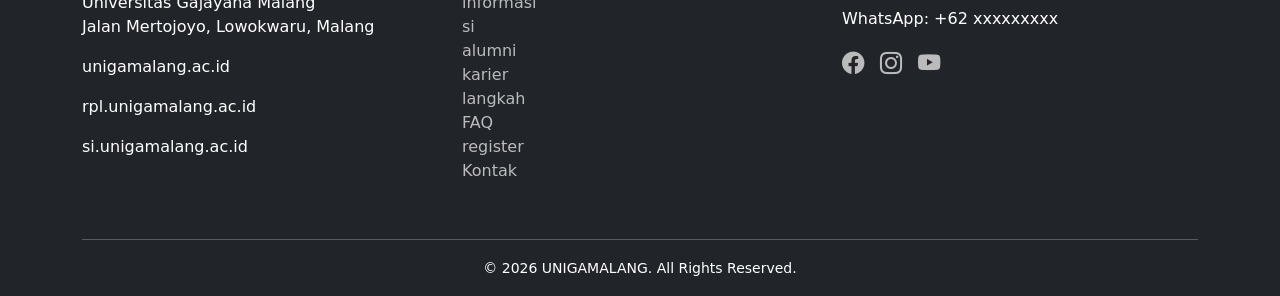
==== commit 165a34f2: "update much better" ====
--- a/index.html
+++ b/index.html
@@ -72,7 +72,10 @@
               Malang). <br />
               Jalur cepat, fleksibel, dan resmi untuk profesional & freelancer.
             </p>
-            <button class="btn btn-warning fw-bold btn-konsultasi" style="margin-left:0;">
+            <button
+              class="btn btn-warning fw-bold btn-konsultasi"
+              style="margin-left: 0"
+            >
               Dapatkan Konsultasi Gratis
             </button>
           </div>
@@ -456,12 +459,12 @@
           <!-- kiri  -->
           <div class="col-md-6 p-5">
             <!-- <div class="col-md-6 text-white p-5"> -->
-            <h2 class="fw-bold mb-3">
+            <h2 class="fw-bold mb-3 text-white">
               Saatnya <br />
               ambil langkah berani <br />
               untuk karier Anda!
             </h2>
-            <p class="mb-0">
+            <p class="mb-0 text-white">
               Kuota pendaftaran gelombang ini terbatas. Jangan sampai
               ketinggalan!
             </p>
@@ -601,7 +604,6 @@
         </div>
       </div>
     </footer>
-
     <!-- footer  -->
 
     <!-- </div> -->
@@ -626,4 +628,4 @@
     <script src="https://cdn.jsdelivr.net/npm/bootstrap@5.0.2/dist/js/bootstrap.min.js" integrity="sha384-cVKIPhGWiC2Al4u+LWgxfKTRIcfu0JTxR+EQDz/bgldoEyl4H0zUF0QKbrJ0EcQF" crossorigin="anonymous"></script>
     -->
   </body>
-</html>
+</html>
--- a/css/style.css
+++ b/css/style.css
@@ -3,7 +3,7 @@
 }
 .hero-section {
   background: linear-gradient(rgba(0, 0, 64, 0.8), rgba(0, 0, 128, 0.9)),
-    url("https://images.unsplash.com/photo-1523050854058-8df90110c9f1")
+    url("../assets/hero-img.jpg")
       center/cover no-repeat;
   color: white;
   padding: 60px 0 40px 0;
@@ -124,7 +124,7 @@
 /* nyata ?  */
 /* Alumni Section */
 .alumni-section {
-  background-color: grey; /*soon-biru terang */
+  background-color: #1e40ff; 
 }
 
 .alumni-card {
@@ -153,7 +153,7 @@
 /* Career Section */
 .career-section {
   position: relative;
-  background: url("assets/campus-bg.jpg") no-repeat center center/cover;
+  background: url("../assets/prospek-background.jpg") no-repeat center center/cover;
 }
 
 .career-section::before {
@@ -202,7 +202,7 @@
 
 /* 3step  */
 .steps-section {
-  background: url("assets/") no-repeat center center/cover;
+  background: url("../assets/") no-repeat center center/cover;
   position: relative;
 }
 
@@ -238,6 +238,104 @@
   border-radius: 10px;
 }
 
+
+/* FAQ Section */
+.faq-section {
+  background: #fff;
+}
+
+.faq-title {
+  font-size: 2.2rem;
+  color: #0d1ab5; /* biru tua seperti di gambar */
+  line-height: 1.3;
+}
+
+.faq-item h6 {
+  color: #0d1ab5;
+}
+
+.faq-item p {
+  color: #333;
+  font-size: 0.95rem;
+  margin-bottom: 0;
+}
+
+
+/* register */
+/* Background dengan overlay biru */
+.register-section {
+  /* background: url('bg-graduation.jpg') no-repeat center center/cover; */
+  background: BLUE;
+  position: relative;
+}
+
+.register-section::before {
+  content: "";
+  position: absolute;
+  top: 0; left: 0;
+  width: 100%; height: 100%;
+  background: rgba(15, 40, 200, 0.85); /* overlay biru */
+  z-index: 1;
+}
+
+.register-section .container-fluid {
+  position: relative;
+  z-index: 2;
+}
+
+/* Input garis bawah */
+.custom-input {
+  border: none;
+  border-bottom: 2px solid #fff;
+  border-radius: 0;
+  background: transparent;
+  color: #fff;
+  font-size: 1rem;
+  padding: 8px 0;
+}
+
+.custom-input::placeholder {
+  color: #fff;
+  opacity: 0.8;
+}
+
+/* Tombol */
+.custom-btn {
+  background: #ffeb00; /* kuning */
+  color: #001489;      /* biru tua */
+  font-weight: bold;
+  font-size: 1rem;
+  padding: 12px;
+  border-radius: 0;
+  border: none;
+}
+
+.custom-btn:hover {
+  background: #ffd900;
+}
+
+footer
+.footer-link {
+  color: #bbb;
+  text-decoration: none;
+}
+
+.footer-link:hover {
+  color: #fff;
+  text-decoration: underline;
+}
+
+.footer-social {
+  font-size: 1.4rem;
+  color: #bbb;
+  transition: color 0.3s ease;
+}
+
+.footer-social:hover {
+  color: #fff;
+}
+
+
 /* rssponsve  */
 @media (max-width: 768px) {
   .hero-section {
@@ -245,14 +343,17 @@
     background-position: center;
     border-radius: 0 0 1rem 1rem;
     box-shadow: none;
+    min-height: unset;
   }
   .hero-text h1 {
     font-size: 1.2rem;
     margin-bottom: 0.3rem;
+    line-height: 1.2;
   }
   .hero-text h2 {
     font-size: 1rem;
     margin-bottom: 0.3rem;
+    line-height: 1.2;
   }
   .student-img {
     width: 100%;
@@ -262,6 +363,7 @@
     margin: 0 auto;
     border-radius: 0.5rem;
     box-shadow: none;
+    min-width: 0;
   }
   .hero-logo {
     max-width: 50px;
@@ -271,10 +373,12 @@
     font-size: 1rem;
     border-radius: 0.5rem;
     margin-bottom: 1rem;
+    min-width: 0;
   }
   .about-section .about-title {
     min-height: 120px;
     padding: 1rem 0;
+    text-align: center;
   }
   .about-section .about-title h2 {
     font-size: 1.1rem;
@@ -286,22 +390,27 @@
   }
   .alumni-card {
     padding: 1rem;
+    min-width: 0;
   }
   .career-card {
     padding: 1rem;
     border-radius: 8px;
+    min-width: 0;
   }
   .steps-section .step-card {
     padding: 1rem;
     border-radius: 8px;
+    min-width: 0;
   }
   .step-card img {
     height: 120px;
     border-radius: 6px;
+    min-width: 0;
   }
   .section-title {
     font-size: 1.2rem;
     margin-bottom: 1rem;
+    line-height: 1.3;
   }
   .footer {
     padding-top: 2rem;
@@ -309,6 +418,7 @@
   }
   .footer .row > div {
     margin-bottom: 1rem;
+    min-width: 0;
   }
   .footer h5 {
     font-size: 1rem;
@@ -318,6 +428,7 @@
   }
   .register-section .col-md-6 {
     padding: 1rem !important;
+    min-width: 0;
   }
   .custom-btn {
     font-size: 1rem;
@@ -325,6 +436,7 @@
   }
   .faq-title {
     font-size: 1.1rem;
+    line-height: 1.2;
   }
   .faq-item {
     padding: 0.5rem;
@@ -332,10 +444,13 @@
   .container, .container-fluid {
     padding-left: 10px;
     padding-right: 10px;
+    min-width: 0;
   }
   .row {
     margin-left: 0;
     margin-right: 0;
+    flex-direction: column;
+    gap: 0.5rem;
   }
   .mb-5 {
     margin-bottom: 2rem !important;
@@ -350,4 +465,51 @@
     padding-top: 2rem !important;
     padding-bottom: 2rem !important;
   }
-}
+
+  /* Kolom grid menjadi satu kolom di mobile */
+  .row > [class*="col-"] {
+    flex: 0 0 100%;
+    max-width: 100%;
+    min-width: 0;
+  }
+
+  /* Button konsultasi dan warning full width di mobile */
+  .btn-konsultasi, .btn-warning, .custom-btn {
+    display: block;
+    width: 100%;
+    margin-left: 0;
+    margin-right: 0;
+    text-align: center;
+  }
+
+  /* Info section flex ke block */
+  .info-section {
+    display: block;
+    padding: 1.2rem 0;
+  }
+
+  /* About grid gambar stack */
+  .about-section .row.g-0 {
+    flex-direction: column;
+  }
+
+  /* Alumni section padding kecil */
+  .alumni-section {
+    padding: 1.2rem 0 !important;
+  }
+
+  /* Steps section padding kecil */
+  .steps-section {
+    padding: 1.2rem 0 !important;
+  }
+
+  /* Register section padding kecil */
+  .register-section {
+    padding: 1.2rem 0 !important;
+  }
+
+  /* FAQ section padding kecil */
+  .faq-section {
+    padding: 1.2rem 0 !important;
+  }
+}
